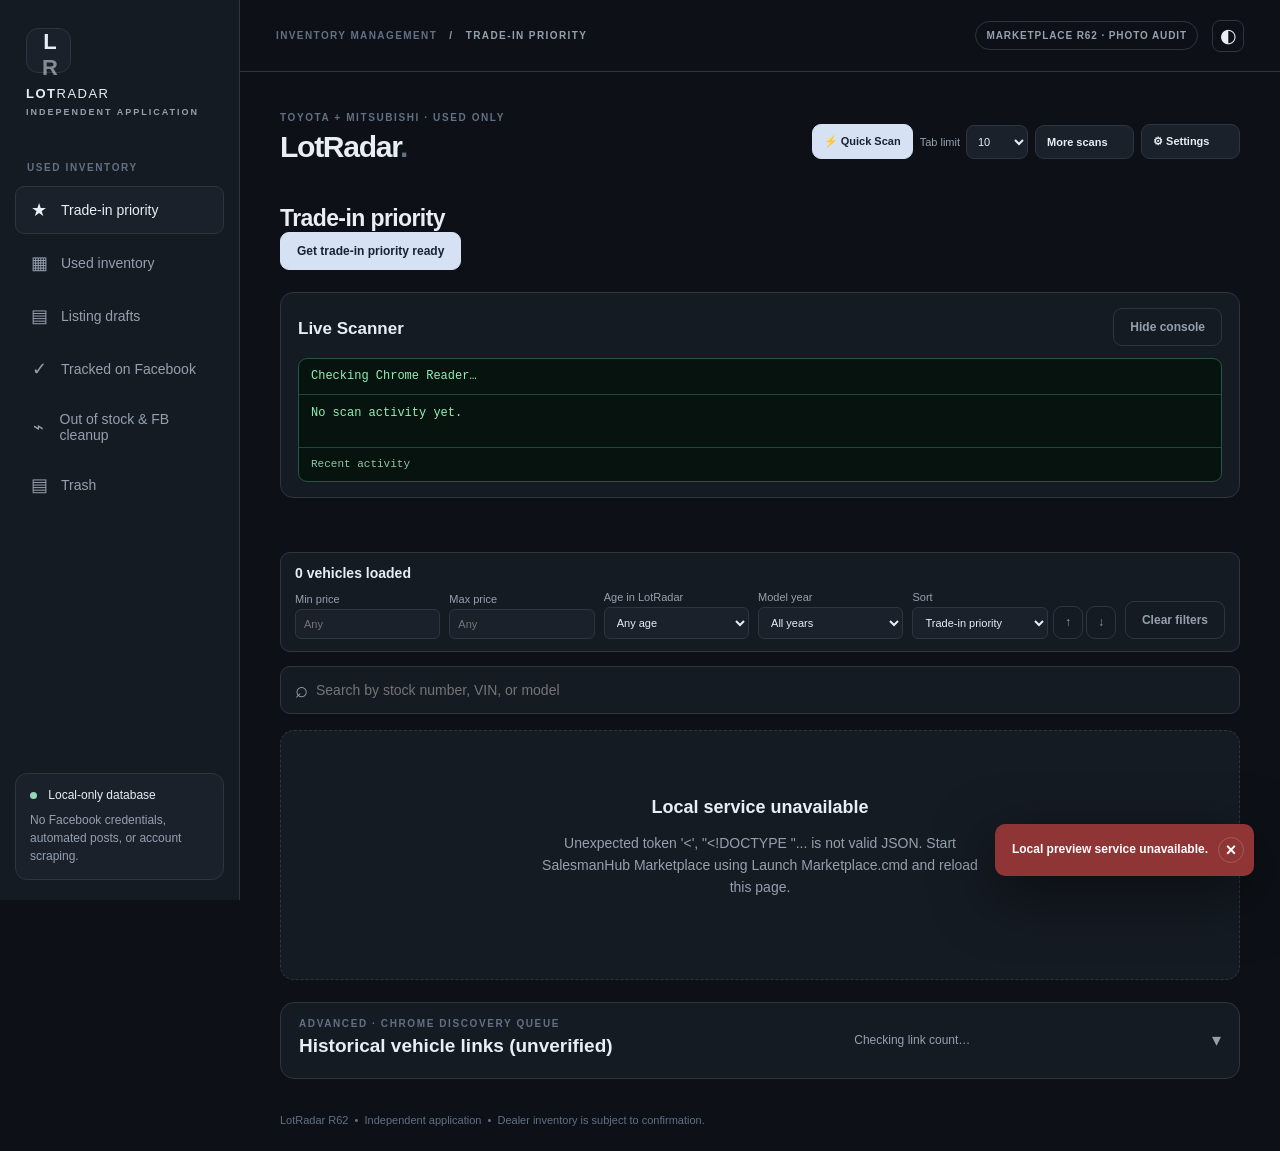
==== index.html @ 6164c78d "Add files via upload" ====
<!doctype html>
<html lang="en">
<head>
  <meta charset="utf-8"><meta name="viewport" content="width=device-width,initial-scale=1">
  <meta name="color-scheme" content="dark light">
  <title>LotRadar</title>
  <link rel="stylesheet" href="styles.css?v=posting-click-fix-2">
  <script src="app.js?v=posting-click-fix-2" defer></script>

</head>
<body>
  <div class="shell">
    <aside class="sidebar">
      <div class="brand-mark">L<span>R</span></div>
      <div class="brand-title">LOT<span>RADAR</span><small>INDEPENDENT APPLICATION</small></div>
      <div class="sidebar-heading">USED INVENTORY</div>
      <nav class="sidenav" id="tabs" aria-label="Inventory views">
        <button data-tab="trade" class="selected"><span>★</span> Trade-in priority</button>
        <button data-tab="all"><span>▦</span> Used inventory</button>
        <button data-tab="drafts"><span>▤</span> Listing drafts</button>
        <button data-tab="published"><span>✓</span> Tracked on Facebook</button>
        <button data-tab="outstock"><span>⌁</span> Out of stock &amp; FB cleanup</button>
        <button id="btn-listing-trash" type="button"><span>▤</span> Trash</button>
      </nav>
      <div class="sidebar-spacer"></div>
      <div class="sidebar-note">
        <span class="privacy-dot"></span> Local-only database
        <p>No Facebook credentials, automated posts, or account scraping.</p>
      </div>
    </aside>

    <main class="main">
      <header class="topline">
        <div class="crumb">INVENTORY MANAGEMENT <span>/</span> <strong id="crumb-view">TRADE-IN PRIORITY</strong></div>
        <div class="top-actions"><span class="pill cycle">MARKETPLACE R62 · PHOTO AUDIT</span>
          <button class="iconbutton" id="theme-toggle" title="Toggle appearance" aria-label="Toggle appearance">◐</button>
        </div>
      </header>
      <div class="content">
        <section class="intro">
          <div><div class="eyebrow">TOYOTA + MITSUBISHI · USED ONLY</div><h1>LotRadar<span class="title-dot">.</span></h1>
            </div>
          <div class="header-buttons">
            <button id="btn-quick-scan" class="btn primary" type="button" title="Discover new vehicles: Toyota first; skip previously loaded links; fully collect new links at both dealers">⚡ Quick Scan</button>
            <details class="advanced-tools" id="more-scans">
              <summary class="btn secondary">More scans</summary>
              <div class="advanced-tool-content"><div class="advanced-action-row">
            <button id="btn-verify" class="btn secondary" type="button" title="Check saved links at both dealers, update details and retry missing photos">✓ Refresh &amp; Verify Inventory</button>
            <button id="btn-facebook-scan" class="btn secondary" type="button" title="Check dealer and Facebook links for all LotRadar-tracked listings">↻ Check Listing Links</button>
            <button id="btn-fetch-missing-photos" class="btn secondary" type="button" title="Revisit dealer galleries for vehicles with fewer than 10 usable downloaded photos">↓ Fetch Missing Photos</button>
            <button id="btn-recheck-outstock" class="btn secondary" type="button" title="Recheck dealer and linked Facebook URLs for every vehicle in Out of Stock">↻ Recheck Out of Stock</button>
            <button id="btn-full-scan" hidden style="display:none" class="btn secondary" type="button" title="Scan dealer inventory, verify saved links, then check tracked Facebook listings">⟳ Full Scan</button>
              </div></div>
            </details>
            <details class="advanced-tools" id="advanced-tools">
              <summary class="btn secondary">⚙ Settings</summary>
              <div class="advanced-tool-content">
                <p class="muted">Marketplace settings, exports, optional imports, and Chrome Reader setup.</p>
                <div class="advanced-action-row">
            <button id="btn-chrome-scan" class="btn secondary" type="button" title="Scan current rendered Toyota and Mitsubishi used inventory, including updated equipment">↻ Rescan Everything</button>
                  <button id="btn-photo-settings" class="btn secondary" type="button" data-photo-settings-open>⚙ Photo settings</button>
                  <button id="btn-reader-setup" class="btn secondary" type="button">◉ Chrome Reader pairing</button>
                  <button id="btn-export" class="btn ghost">↓ Export audit</button>
                  <button id="btn-import-external" class="btn secondary">⇧ Import working scan</button>
                  <button id="btn-import" class="btn secondary">＋ Import inventory</button>
                  <button id="btn-site-scan" class="btn secondary">⌕ Historical link discovery</button>
                  <button id="btn-sync" class="btn ghost" title="Only external configured feeds, if available">⟳ External feeds</button>
                </div>
                <details class="settings-diagnostics">
                  <summary>Scanner status & diagnostics</summary>
                  <div id="feed-status" class="feed-status" aria-live="polite"></div>
                  <div id="site-scan-status" class="feed-status" aria-live="polite"></div>
                  <div id="verify-summary" class="feed-status" aria-live="polite"></div>
                  <div class="settings-diagnostic-buttons">
                    <button type="button" id="btn-verify-report" class="btn ghost">Verification report</button>
                    <button type="button" id="btn-scan-console" class="btn ghost" hidden>▣ View scan console</button>
                  </div>
                </details>
              </div>
            </details>
          </div>
        </section>
        <p id="full-scan-progress" class="fb-bulk-progress" aria-live="polite" hidden></p>
        <button id="btn-full-stop" class="btn secondary" type="button" hidden>Stop Full Scan</button>
        <p id="fb-bulk-progress" class="fb-bulk-progress" aria-live="polite" hidden></p>
        <div class="fb-bulk-controls"><button id="btn-facebook-cancel" type="button" class="btn secondary" hidden>× Cancel Facebook check</button><button id="btn-facebook-retry" type="button" class="btn secondary" hidden>↻ Retry failed</button></div>
        <div class="section-top inventory-heading"><div><h2 id="section-title">Trade-in priority</h2></div>
</div>
        <section id="dealer-connection-console" class="dealer-connection-console" aria-label="Dealer connection console">
          <div class="dealer-console-header"><h2>Live Scanner</h2><button type="button" id="dealer-console-toggle" class="btn ghost" aria-expanded="true">Hide console</button></div>
          <div id="dealer-console-body" class="dealer-terminal">
            <div class="dealer-terminal-bar"><span id="dealer-console-reader" role="status">Checking Chrome Reader…</span><span class="dealer-terminal-etas"><strong id="dealer-console-eta"></strong><strong id="dealer-console-facebook-eta"></strong></span></div>
            <p id="dealer-console-summary" class="dealer-terminal-summary"></p>
            <div id="dealer-console-activity" role="log" aria-live="off" tabindex="0" aria-label="Recent scan activity">No scan activity yet.</div>
            <div class="dealer-console-meta"><span>Recent activity</span><span id="dealer-console-updated"></span></div>
          </div>
        </section>
        <section class="stats" id="stats" aria-label="Inventory statistics"></section>
        <section class="inventory-tools" aria-label="Inventory filters">
          <div class="inventory-totals" aria-live="polite"><strong id="inventory-loaded">0 vehicles loaded</strong><strong id="inventory-to-post" hidden></strong><span id="inventory-matches"></span></div>
          <div class="inventory-filters">
            <label>Min price<input id="inventory-min" type="number" min="0" step="0.01" placeholder="Any"></label>
            <label>Max price<input id="inventory-max" type="number" min="0" step="0.01" placeholder="Any"></label>
            <label>Age in LotRadar<select id="inventory-age"><option value="">Any age</option><option value="0">Less than 1 day</option><option value="7">0–7 days</option><option value="30">8–30 days</option><option value="older">31+ days</option></select></label>
            <label>Model year<select id="inventory-year"><option value="">All years</option></select></label>
            <div class="inventory-sort-group"><label>Sort<select id="inventory-sort">
              <option value="priority">Trade-in priority</option><option value="price-low">Price ↑</option><option value="price-high">Price ↓</option>
              <option value="refreshed-new">Recently loaded / refreshed</option><option value="refreshed-old">Least recently refreshed</option>
              <option value="age-new">Newest in LotRadar</option><option value="age-old">Oldest in LotRadar</option>
              <option value="year-new">Year ↓</option><option value="year-old">Year ↑</option>
              <option value="az">Make / model A–Z</option><option value="za">Make / model Z–A</option>
            </select></label>
              <div class="inventory-sort-direction" role="group" aria-label="Sort direction">
                <button id="inventory-sort-up" type="button" class="btn ghost" aria-pressed="false" aria-label="Sort ascending">↑</button>
                <button id="inventory-sort-down" type="button" class="btn ghost" aria-pressed="false" aria-label="Sort descending">↓</button>
              </div>
            </div>
            <button id="inventory-reset" class="btn ghost" type="button">Clear filters</button>
          </div>
        </section>

          <label class="search-wrap inventory-search inventory-search-wide"><span aria-hidden="true">⌕</span><input id="search" type="search" autocomplete="off" placeholder="Search by stock number, VIN, or model" aria-label="Search by stock number, VIN, or model"></label>

        <section id="vehicle-grid" class="vehicle-grid" aria-label="VIN-based vehicle inventory"></section>
        <div id="vehicle-more-row" class="more-vehicles-row" hidden><button id="vehicle-show-more" class="btn secondary" type="button">Load more used vehicles</button></div>
        <details class="basic-catalog" id="basic-catalog-panel">
          <summary class="basic-heading"><div><div class="eyebrow">ADVANCED · CHROME DISCOVERY QUEUE</div><h2>Historical vehicle links (unverified)</h2></div><span id="basic-count">Checking link count…</span></summary>
          <p class="muted">These URL-derived candidates feed Chrome Reader. Many can come from older sitemaps; they are not proven to be in stock and never count toward the vehicle total. Use Settings → Historical link discovery to refresh the queue. This section is collapsed during normal inventory work.</p>
          <div id="basic-catalog-list" class="basic-catalog-list">Expand to inspect historical link candidates.</div>
          <button class="btn secondary basic-more" type="button" id="basic-more" hidden>Show 60 more links</button>
        </details>
        <footer class="footer">LotRadar R62 &nbsp;•&nbsp; Independent application &nbsp;•&nbsp; Dealer inventory is subject to confirmation.</footer>
      </div>
    </main>
  </div>

  <div class="overlay" id="enrich-overlay" hidden>
    <button class="overlay-dim" data-dismiss="enrich" aria-label="Close detail capture"></button>
    <section class="modal enrich-modal" role="dialog" aria-modal="true" aria-labelledby="enrich-title">
      <div class="drawer-top"><div><div class="eyebrow">STAGE 2 · VEHICLE DETAILS</div><h2 id="enrich-title">Capture price, stock, VIN, mileage</h2></div><button class="close" data-dismiss="enrich" aria-label="Close">×</button></div>
      <p class="muted" id="enrich-subtitle"></p>
      <p class="muted">Open the dealer link in your normal browser. If the vehicle page displays, press <strong>Ctrl+A</strong>, then <strong>Ctrl+C</strong>, return here and paste with <strong>Ctrl+V</strong>. No blocked automated detail requests are made.</p>
      <a id="enrich-open-url" href="#" class="btn secondary" target="_blank" rel="noopener noreferrer">Open this vehicle page ↗</a>
      <label class="field">Visible page text<textarea id="enrich-page-text" rows="7" maxlength="200000" placeholder="Paste the page contents here. VIN, Stock Number, Hampton Price/Price/TSRP and Odometer are extracted from labelled fields."></textarea></label>
      <div id="enrich-result" class="muted" role="status" aria-live="polite"></div>
      <p class="safety-note">Sitemap candidates and pasted pages are not proof the car is on the lot. Captured fields stay in the unverified catalog. No Facebook posting or inventory status changes.</p>
      <button class="btn primary wide" id="enrich-submit" type="button">Extract and save fields</button>
    </section>
  </div>
  <div class="overlay" id="detail-overlay" hidden>
    <button class="overlay-dim" data-dismiss="detail" aria-label="Close details"></button>
    <section class="drawer" role="dialog" aria-modal="true" aria-labelledby="drawer-title">
      <div class="drawer-top"><div><div class="eyebrow">POST A USED VEHICLE</div><h2 id="drawer-title">Vehicle</h2></div><div class="posting-header-actions"><button class="btn primary" type="button" id="prepare-facebook-form" data-act="open-facebook" hidden>Prepare Facebook form ↗</button><button class="close" type="button" data-dismiss="detail" aria-label="Close">×</button></div></div>
      <div id="drawer-content" class="drawer-content"></div>
    </section>
  </div>

  <div class="overlay" id="external-overlay" hidden>
    <button class="overlay-dim" data-dismiss="external" aria-label="Close transfer"></button>
    <section class="modal" role="dialog" aria-modal="true" aria-labelledby="external-title">
      <div class="drawer-top"><div><div class="eyebrow">SECOND SCRAPER TRANSFER</div><h2 id="external-title">Import working scan</h2></div><button class="close" data-dismiss="external" aria-label="Close">×</button></div>
      <form id="external-form" class="import-form">
        <p class="muted">Select the JSON or CSV export produced by your working scanner. Preview the records before importing. No websites are requested during this transfer.</p>
        <label>Source detection<select id="external-source"><option value="auto">Auto-detect from dealer, condition or vehicle URL</option><option value="toyota_used">Toyota Used</option><option value="mitsubishi_used">Mitsubishi Used</option></select></label>
        <label>Working scanner export (.csv / .json)<input id="external-file" type="file" accept=".csv,.json,text/csv,application/json" required></label>
        <div id="external-preview" class="safety-note" role="status">Records remain untouched until you review the preview and select Import.</div>
        <button id="external-preview-btn" type="submit" class="btn secondary wide">Check file and preview records</button>
        <button id="external-confirm-btn" type="button" class="btn primary wide" disabled>Import verified records (partial snapshot)</button>
        <div class="safety-note">Only used vehicles are imported. Missing VINs are never treated as sold; conflicting or ambiguous records are rejected.</div>
      </form>
    </section>
  </div>
  <div class="overlay" id="import-overlay" hidden>
    <button class="overlay-dim" data-dismiss="import" aria-label="Close import"></button>
    <section class="modal" role="dialog" aria-modal="true" aria-labelledby="import-title">
      <div class="drawer-top"><div><div class="eyebrow">AUTHORIZED INVENTORY EXPORT</div><h2 id="import-title">Import dealership vehicles</h2></div><button class="close" data-dismiss="import" aria-label="Close">×</button></div>
      <form id="import-form" class="import-form">
        <p class="muted">Upload a dealership CSV or JSON export. Shared used inventory is merged by VIN. For automatic dealership page reading, use the Chrome Scan button above.</p>
        <label>Dealership / inventory group<select id="import-source" required>
          <option value="toyota_used">Hampton Toyota • Used</option>
          <option value="mitsubishi_used">Hampton Mitsubishi • Used</option>
        </select></label>
        <label>Inventory export (.csv / .json)<input type="file" id="import-file" accept=".csv,.json,text/csv,application/json" required></label>
        <label class="check-row"><input type="checkbox" id="import-complete"><span>Complete snapshot for this source <small>Only checked, valid snapshots can flag previously present VINs as missing.</small></span></label>
        <div class="safety-note">Used vehicles only. Never import private customer data. Missing vehicles require follow-up verification before any Facebook action.</div>
        <button class="btn primary wide" type="submit">Validate and import</button>
      </form>
    </section>
  </div>
  <div class="overlay" id="site-scan-overlay" hidden>
    <button class="overlay-dim" data-dismiss="site-scan" aria-label="Close website scan"></button>
    <section class="modal" role="dialog" aria-modal="true" aria-labelledby="site-scan-title">
      <div class="drawer-top"><div><div class="eyebrow">PUBLIC DEALERSHIP WEBSITE READER</div><h2 id="site-scan-title">Scan Hampton websites</h2></div><button class="close" data-dismiss="site-scan" aria-label="Close">×</button></div>
      <p class="muted">Basic scan reads vehicle-shaped links to identify year, make and model without opening blocked detail pages. Results are UNVERIFIED and may include historical sitemap URLs. Chrome Scan retrieves VIN, mileage, stock and photos through the paired browser; this advanced tool only updates discovery links.</p>
      <div class="safety-note">Discovery results are unverified until a dealer page is checked. Scans never publish to Facebook.</div>
      <button class="btn primary wide" id="site-start-confirm" type="button">Discover historical links</button>
    </section>
  </div>
  <div class="overlay" id="chrome-bridge-overlay" hidden>
    <button class="overlay-dim" data-dismiss="chrome-bridge" aria-label="Close Chrome setup"></button>
    <section class="modal" role="dialog" aria-modal="true" aria-labelledby="chrome-bridge-title">
      <div class="drawer-top"><div><div class="eyebrow">STAGE 2 · CHROME READER</div><h2 id="chrome-bridge-title">Automatic vehicle detail collection</h2></div><button class="close" data-dismiss="chrome-bridge" aria-label="Close">×</button></div>
      <p class="muted">Use regular Chrome to read dealership pages automatically, one page at a time. Requires the included Chrome extension installed once. No copy/paste per vehicle and no automatic Facebook posting.</p>
      <p class="safety-note">First install: Chrome → Extensions → Manage Extensions → Developer mode → Load unpacked → select <code>%LOCALAPPDATA%\Programs\MarketplaceScanner\chrome-extension</code>. Keep the extension paired after moving LotRadar to another computer.</p>
      <div id="chrome-pair-controls" hidden><label class="field">Local pairing key<input id="chrome-pair-key" readonly autocomplete="off" class="pair-key-mono"></label>
      <button class="btn secondary" id="chrome-copy-key" type="button" disabled>Copy key for Chrome extension</button></div> <button class="btn secondary" id="chrome-retry" type="button">Retry connection</button>
      <p id="chrome-bridge-status" class="muted" role="status">Checking Chrome connection…</p>
      <p class="muted">Scan Inventory reads live inventory cards and refreshes all discovered used vehicle pages. Existing vehicles are rescanned for updated equipment.</p>
      <p class="safety-note">Chrome will create and close temporary vehicle tabs. If its browser page returns 403, the job stops without inventing VINs. All imported data stays pending until current availability is confirmed. </p>
      <button class="btn primary wide" id="chrome-start" type="button" disabled>Scan Inventory</button>
    </section>
  </div>
  <div class="overlay" id="live-verify-overlay" hidden>
    <button class="overlay-dim" data-dismiss="live-verify" aria-label="Close dealer verification"></button>
    <section id="live-verify-panel" class="modal live-verify-panel" role="dialog" aria-modal="true" aria-labelledby="live-verify-heading" aria-label="Live dealership link verification">
          <div class="live-verify-heading"><h2 id="live-verify-heading">Dealer link verification</h2><div><button id="live-verify-pause" class="btn ghost" type="button" hidden>Pause</button><button id="live-verify-stop" class="btn ghost" type="button" hidden>Stop verification</button><button id="live-verify-export" class="btn ghost" type="button">↓ Download report</button><button id="live-verify-hide" class="btn ghost" type="button">Close</button></div></div>
          <p id="live-verify-status" role="status" aria-live="polite">Waiting for paired Chrome Reader…</p>
          <progress id="live-verify-progress" max="1" value="0"></progress>
          <pre id="live-verify-findings" class="live-verify-findings">No live checks yet.</pre>
          <p class="muted">Read-only comparison. A readable dealer page is not proof the vehicle is currently in stock.</p>
        </section>
  </div>
  <div class="overlay" id="scan-console-overlay" hidden>
    <button class="overlay-dim" data-dismiss="scan-console" aria-label="Hide scan console"></button>
    <section class="modal scan-console" role="dialog" aria-modal="true" aria-labelledby="scan-console-title">
      <div class="drawer-top"><div><div class="eyebrow">LIVE SCANNER OPERATIONS</div><h2 id="scan-console-title">Dealer connection console</h2></div><button class="close" data-dismiss="scan-console" title="Hide console without stopping scanner" aria-label="Hide console; scan continues">×</button></div>
      <div class="scan-console-body">
        <div class="scan-console-head"><div class="terminal-indicator"><span class="terminal-led"></span><div><small>ACTIVE CONNECTION</small><strong id="scan-console-dealer">Waiting for scan</strong></div></div><span id="scan-console-status">Idle</span></div>
        <div class="scan-source-strip" id="scan-source-strip" aria-label="Progress by dealership"><span>Waiting for source selection</span></div>
        <div class="scan-progress" role="progressbar" aria-label="Overall dealership scan progress" aria-valuemin="0" aria-valuemax="100" aria-valuenow="0"><div id="scan-progress-fill"></div></div>
        <div class="scan-console-metrics"><span id="scan-console-counts">0 of 4 dealership sections</span><span id="scan-console-eta">ETA: calculating</span></div>
        <div id="scan-console-blocked" class="scan-console-blocked" role="status" hidden></div>
        <div class="terminal-label"><span>LIVE SCANNER OUTPUT</span><span class="terminal-hint">Real requests + parser outcomes · max 200 events</span></div>
        <div id="scan-console-log" class="scan-console-log" role="log" aria-live="off" aria-label="Actual website scanning events">No scan activity yet.</div>
        <div class="verify-result" id="verify-result" hidden role="status" aria-live="polite"></div>
        <div class="scan-console-footer"><span>Hide or reopen this window anytime. The scanner continues independently; no fabricated log messages.</span><button id="console-download" class="btn secondary" type="button">↓ Diagnostics</button></div>
      </div>
    </section>
  </div>
  <button id="scan-dock" class="scan-dock" type="button" aria-label="Reopen dealership scan console" hidden>
    <span class="scan-dock-light" aria-hidden="true"></span>
    <span class="scan-dock-info"><strong id="scan-dock-title">Dealer scan in progress</strong><small id="scan-dock-subtitle">Reopen live console</small></span>
    <span id="scan-dock-percent" class="scan-dock-percent" aria-hidden="true">0%</span>
    <span class="scan-dock-arrow" aria-hidden="true">↗</span>
  </button>
  <div id="toast" class="toast" role="status" aria-live="polite"></div>
</body>
</html>
---- styles.css ----
:root{--bg:#0d1117;--panel:#151b23;--panel2:#1a212b;--line:#2d3540;--text:#e9edf4;--muted:#95a0af;--soft:#627085;--accent:#d6e2f3;--accenttext:#162333;--warn:#f6c982;--danger:#ed9b9b;--good:#93d7b5;--shadow:0 18px 60px #0008;color-scheme:dark;font-family:Inter,Segoe UI,Arial,sans-serif}
:root[data-theme="light"]{--bg:#f3f5f8;--panel:#fff;--panel2:#f7f9fc;--line:#dce2e8;--text:#1b2735;--muted:#637283;--soft:#8b97a6;--accent:#243a54;--accenttext:#fff;--warn:#8d5b13;--danger:#af3535;--good:#18754c;--shadow:0 18px 60px #4b536326;color-scheme:light}
*{box-sizing:border-box}body{padding:0;margin:0;background:var(--bg);color:var(--text);font-size:14px}button,input,select,textarea{font:inherit}button{cursor:pointer}button:disabled{cursor:not-allowed;opacity:.45}a{color:inherit}a:hover{color:var(--text)}.shell{min-height:100vh;display:grid;grid-template-columns:240px 1fr}.sidebar{position:sticky;top:0;height:100vh;padding:28px 15px 20px;background:var(--panel);border-right:1px solid var(--line);display:flex;flex-direction:column}.brand-mark{width:45px;height:45px;border:1px solid var(--line);border-radius:12px;display:grid;place-items:center;font-weight:850;font-size:22px;letter-spacing:-3px;background:var(--panel2);margin:0 0 13px 11px}.brand-mark span{opacity:.52}.brand-title{letter-spacing:1.5px;font-size:13px;font-weight:800;margin:0 0 45px 11px}.brand-title>span{font-weight:450}.brand-title small{display:block;font-size:9px;letter-spacing:2px;color:var(--muted);font-weight:550;margin-top:6px}.sidebar-heading,.eyebrow{font-size:10px;letter-spacing:1.6px;font-weight:750;color:var(--soft)}.sidebar-heading{margin:0 12px 13px}.sidenav{display:grid;gap:5px}.sidenav button{display:flex;align-items:center;gap:12px;padding:12px 13px;border:1px solid transparent;background:transparent;color:var(--muted);text-align:left;border-radius:9px}.sidenav button>span{width:20px;text-align:center;font-size:18px}.sidenav button:hover,.sidenav button.selected{background:var(--panel2);color:var(--text);border-color:var(--line)}.sidebar-spacer{flex:1}.sidebar-note{border:1px solid var(--line);background:var(--panel2);padding:14px;border-radius:12px;color:var(--text);font-size:12px}.sidebar-note p{margin:9px 0 0;color:var(--muted);line-height:1.5}.privacy-dot{display:inline-block;width:7px;height:7px;border-radius:50%;background:var(--good);margin-right:8px}.main{min-width:0}.topline{height:72px;border-bottom:1px solid var(--line);display:flex;align-items:center;justify-content:space-between;padding:0 36px}.crumb{font-size:10px;color:var(--soft);font-weight:700;letter-spacing:1.4px}.crumb span{margin:0 8px;color:var(--muted)}.crumb strong{color:var(--muted)}.top-actions{display:flex;gap:14px;align-items:center}.pill{font-size:10px;font-weight:750;letter-spacing:.9px;border:1px solid var(--line);border-radius:20px;padding:8px 10px;color:var(--muted)}.iconbutton{width:32px;height:32px;background:transparent;border:1px solid var(--line);color:var(--text);border-radius:8px;font-size:19px}.content{max-width:1620px;padding:40px 40px 25px;margin:auto}.intro{display:flex;justify-content:space-between;align-items:flex-end;gap:20px;margin-bottom:33px}.intro h1{font-size:clamp(27px,3vw,39px);letter-spacing:-1.3px;margin:7px 0}.title-dot{color:var(--soft)}.intro p{color:var(--muted);margin:5px 0 0}.header-buttons{display:flex;align-items:center;gap:9px;flex-wrap:wrap}.btn{padding:11px 16px;border-radius:9px;border:1px solid var(--line);font-size:12px;font-weight:750;transition:transform .14s,background .14s}.btn:hover:not(:disabled){transform:translateY(-2px)}.btn.primary{background:var(--accent);color:var(--accenttext);border-color:var(--accent)}.btn.secondary{color:var(--text);background:var(--panel2)}.btn.ghost{color:var(--muted);background:transparent}.btn.wide{width:100%}.stats{display:grid;grid-template-columns:repeat(5,minmax(0,1fr));gap:12px;margin-bottom:34px}.stat{border:1px solid var(--line);background:var(--panel);border-radius:14px;padding:18px 21px;min-height:105px}.stat .label{color:var(--muted);font-size:11px;line-height:1.5}.stat .number{font-size:31px;letter-spacing:-1px;font-weight:750;margin-top:9px;font-variant-numeric:tabular-nums}.section-top{display:flex;align-items:end;justify-content:space-between;gap:16px;margin-bottom:16px}.section-top h2{font-size:22px;letter-spacing:-.6px;margin:6px 0 0}.search-wrap{width:min(100%,300px);display:flex;align-items:center;gap:8px;border:1px solid var(--line);background:var(--panel);border-radius:10px;padding:0 14px}.search-wrap span{font-size:22px;color:var(--muted)}.search-wrap input{min-width:0;width:100%;border:none;outline:none;background:transparent;color:var(--text);padding:12px 0}.feed-status{margin-bottom:16px;display:flex;flex-wrap:wrap;align-items:center;gap:7px}.feed-chip{font-size:10px;background:var(--panel);border:1px solid var(--line);color:var(--muted);padding:7px 11px;border-radius:20px}.feed-chip.error{color:var(--warn)}.vehicle-grid{display:grid;grid-template-columns:repeat(auto-fill,minmax(250px,1fr));gap:15px}.vehicle-card{border:1px solid var(--line);background:var(--panel);border-radius:14px;overflow:hidden;cursor:pointer;transition:transform .13s,border-color .13s,box-shadow .13s;min-height:330px}.vehicle-card:hover{transform:translateY(-4px);border-color:var(--soft);box-shadow:var(--shadow)}.vehicle-photo{height:170px;display:flex;align-items:center;justify-content:center;background:var(--panel2);position:relative;overflow:hidden}.vehicle-photo img{position:absolute;inset:0;width:100%;height:100%;object-fit:cover;background:var(--panel2)}.vehicle-photo img[hidden]{display:none}.photo-empty{font-size:40px;color:var(--soft);letter-spacing:-4px}.photo-label{position:absolute;top:13px;left:13px;padding:7px 9px;background:#111a25c9;color:#fff;border:1px solid #ffffff25;border-radius:8px;font-size:10px;font-weight:750}.vehicle-main{padding:16px}.vin{font-size:10px;letter-spacing:.5px;color:var(--soft);margin-bottom:9px}.vehicle-main h3{font-size:16px;letter-spacing:-.3px;margin:0 0 8px}.vehicle-main .price{font-size:21px;font-weight:750;margin:0 0 11px}.muted{color:var(--muted)}.meta{display:flex;justify-content:space-between;gap:8px;color:var(--muted);font-size:11px;margin-top:12px}.tags{display:flex;gap:6px;flex-wrap:wrap}.tag{font-size:10px;padding:5px 7px;border-radius:7px;border:1px solid var(--line);color:var(--muted)}.tag.warn{color:var(--warn);border-color:color-mix(in srgb,var(--warn) 25%,var(--line))}.tag.good{color:var(--good)}.empty{min-height:250px;grid-column:1/-1;display:flex;align-items:center;justify-content:center;text-align:center;flex-direction:column;border:1px dashed var(--line);border-radius:14px;background:var(--panel);padding:35px}.empty strong{font-size:18px}.empty p{max-width:450px;line-height:1.6;color:var(--muted)}.footer{color:var(--soft);font-size:11px;margin-top:35px}.overlay[hidden]{display:none}.overlay{position:fixed;inset:0;z-index:10;display:flex;justify-content:flex-end}.overlay-dim{border:none;background:#060a0cba;position:absolute;inset:0;cursor:default}.drawer{position:relative;z-index:1;height:100%;width:min(100%,610px);background:var(--panel);border-left:1px solid var(--line);box-shadow:var(--shadow);display:flex;flex-direction:column;overflow:hidden}.drawer-top{display:flex;align-items:center;justify-content:space-between;padding:23px 25px;border-bottom:1px solid var(--line)}.drawer-top h2{font-size:23px;margin:8px 0 0}.close{background:var(--panel2);border:1px solid var(--line);color:var(--text);width:34px;height:34px;border-radius:8px;font-size:24px}.drawer-content{padding:23px 25px;overflow:auto;flex:1}.detail-hero{height:240px;background:var(--panel2);border:1px solid var(--line);border-radius:11px;overflow:hidden;display:grid;place-items:center}.detail-hero{position:relative}.detail-hero img{position:absolute;inset:0;max-width:100%;width:100%;height:100%;object-fit:contain;background:var(--panel2)}.detail-hero img[hidden]{display:none}.source-list{display:grid;gap:8px}.source-row{display:grid;grid-template-columns:1fr auto;gap:8px;padding:13px;border:1px solid var(--line);background:var(--panel2);border-radius:10px}.source-row strong{font-size:12px}.source-row .sub{font-size:11px;color:var(--muted);margin-top:6px}.source-row a{font-size:11px;text-decoration:none;color:var(--accent)}.detail-block{border-top:1px solid var(--line);margin-top:19px;padding-top:19px}.detail-block h3{font-size:15px;margin:0 0 13px}.field{display:grid;gap:8px;margin:12px 0}.field label,.import-form>label:not(.check-row){font-size:11px;font-weight:700;color:var(--muted)}input[type=text],input[type=url],input[type=file],select,textarea{width:100%;background:var(--panel2);border:1px solid var(--line);color:var(--text);border-radius:8px;padding:11px;outline:none}input:focus,textarea:focus,select:focus{border-color:var(--soft)}textarea{resize:vertical;min-height:160px;line-height:1.5}.check-row{display:flex;align-items:start;gap:9px;font-size:12px;line-height:1.5;margin:15px 0;color:var(--text)}.check-row input{margin-top:3px}.check-row small{display:block;color:var(--muted);font-size:11px}.safety-note{background:var(--panel2);padding:12px;border-left:3px solid var(--warn);color:var(--muted);font-size:12px;line-height:1.6;border-radius:5px;margin:14px 0}.action-row{display:flex;gap:8px;flex-wrap:wrap;margin:15px 0}.action-row .btn{flex:1}.modal{z-index:1;position:relative;width:min(93%,510px);max-height:90vh;overflow:auto;background:var(--panel);border:1px solid var(--line);border-radius:15px;margin:auto;box-shadow:var(--shadow)}.import-form{padding:25px;display:grid;gap:15px}.import-form p{line-height:1.6;margin:0}.import-form>label:not(.check-row){display:grid;gap:8px}.toast{position:fixed;right:26px;bottom:24px;z-index:30;max-width:420px;background:var(--accent);color:var(--accenttext);border-radius:10px;padding:13px 17px;box-shadow:var(--shadow);font-weight:650;font-size:12px;opacity:0;pointer-events:none;transform:translateY(15px);transition:opacity .18s,transform .18s}.toast.shown{opacity:1;transform:translateY(0)}.toast.error{background:#8f3535;color:#fff}
@media(max-width:1150px){.stats{grid-template-columns:repeat(3,minmax(0,1fr))}.intro{align-items:flex-start;flex-direction:column}.content{padding:28px}}
@media(max-width:760px){.shell{grid-template-columns:1fr}.sidebar{position:static;height:auto;padding:13px;display:block}.brand-mark,.brand-title,.sidebar-heading,.sidebar-note,.sidebar-spacer{display:none}.sidenav{display:flex;overflow-x:auto;gap:5px}.sidenav button{white-space:nowrap;padding:9px;font-size:11px}.topline{padding:0 18px;height:57px}.cycle{display:none}.content{padding:20px 15px}.intro h1{font-size:27px}.header-buttons{width:100%}.header-buttons .btn{flex:1;font-size:11px;padding:10px 8px}.stats{grid-template-columns:repeat(2,minmax(0,1fr));gap:8px}.stat{padding:12px;min-height:89px}.stat .number{font-size:25px}.section-top{align-items:flex-start;flex-direction:column}.search-wrap{width:100%}.drawer-top{padding:16px}.drawer-content{padding:15px}}

/* LotRadar operations console, responsive and scroll-safe. */
.scan-console{width:min(94vw,800px);max-height:88vh;display:flex;flex-direction:column}
.scan-console-body{min-height:0;display:flex;flex-direction:column;gap:15px;padding:20px}
.scan-console-head,.scan-console-metrics,.scan-console-footer{display:flex;gap:12px;align-items:center;justify-content:space-between;flex-wrap:wrap}
.scan-console-head strong{font-size:15px}.scan-console-head span,.scan-console-metrics{font-size:12px;color:var(--muted)}
.scan-progress{height:11px;background:var(--panel2);border:1px solid var(--line);border-radius:12px;overflow:hidden}
.scan-progress>div{height:100%;width:0%;background:var(--accent);transition:width .25s ease}
.scan-console-log{height:min(42vh,410px);min-height:160px;overflow:auto;white-space:pre-wrap;overflow-wrap:anywhere;background:#0b1116;border:1px solid #26313c;border-radius:10px;color:#cadfe0;padding:15px;font:12px/1.75 Consolas,'Courier New',monospace}
.scan-console-log .fail{color:#f2a49b}.scan-console-log .pass{color:#99e7b0}.scan-console-log .tick{color:#8ea9d1}
.scan-console-footer span{font-size:11px;color:var(--muted);flex:1;min-width:150px}
@media(max-width:760px){.scan-console-body{padding:13px}.scan-console-log{font-size:11px}.scan-console{width:96vw}}

/* Scanner operations console: genuine instrument panel, neutral theme chrome. */
.scan-console{width:min(96vw,870px);max-height:92vh;background:var(--panel)}
.scan-console .drawer-top{background:var(--panel2)}
.scan-console .eyebrow{letter-spacing:.22em}
.terminal-indicator{display:flex;align-items:center;gap:12px}
.terminal-indicator>div{display:grid;gap:3px}
.terminal-indicator small,.terminal-label{font-size:10px;font-weight:750;letter-spacing:1.6px;color:var(--soft)}
.terminal-led{display:block;width:12px;height:12px;border-radius:50%;background:#818c9d;box-shadow:0 0 0 4px #818c9d1a}
.scan-console.is-scanning .terminal-led{background:#a6cdfc;box-shadow:0 0 15px #82bbfb99;animation:terminal-pulse 1.8s ease-in-out infinite}
.scan-console.is-failed .terminal-led{background:#f3a199;box-shadow:0 0 12px #f3a19966}
@keyframes terminal-pulse{50%{opacity:.4;box-shadow:0 0 4px #82bbfb44}}
@media(prefers-reduced-motion:reduce){.scan-console.is-scanning .terminal-led{animation:none}}
.scan-source-strip{display:grid;grid-template-columns:repeat(4,minmax(0,1fr));gap:7px}
.scan-source-strip>div{min-width:0;display:grid;gap:7px;padding:10px;border:1px solid var(--line);border-radius:9px;background:var(--panel2);font-size:10px;color:var(--muted)}
.scan-source-strip>div>strong{color:var(--text);font-size:11px}
.scan-source-strip .active{border-color:#81b4ed;background:color-mix(in srgb,var(--panel2) 89%,#81b4ed)}
.scan-source-strip .failed{border-color:#db8079}
.scan-source-strip .complete{border-color:var(--line)}
.scan-progress{height:13px;background:var(--panel2)}
#scan-progress-fill{background:linear-gradient(90deg,#8299bd,#a3c9f9);box-shadow:0 0 16px #87b7e966}
.scan-console .terminal-label{display:flex;align-items:center;justify-content:space-between;gap:5px;flex-wrap:wrap}
.terminal-hint{font-size:10px;color:var(--muted);font-weight:400;letter-spacing:0}
.scan-console-log{height:min(40vh,390px);background:#0b1019;color:#d0dcf1;border:1px solid #293548;box-shadow:inset 0 0 28px #00000044;line-height:1.8;font-size:12px}
.scan-console-log>div{border-bottom:1px solid #ffffff0a;padding:3px 0}
.scan-console-log .tick{color:#8eb2ea}
.scan-console-log .pass{color:#a5d7b1}
.scan-console-log .fail{color:#f2a49b}
.scan-console-log .terminal-muted{color:#7890a4}
.verify-result{max-height:175px;overflow:auto;border:1px solid var(--line);border-radius:10px;padding:12px;font-size:12px;line-height:1.6;background:var(--panel2);white-space:pre-wrap}
.verify-result[hidden]{display:none}
@media(max-width:600px){.scan-source-strip{grid-template-columns:repeat(2,minmax(0,1fr))}.scan-console-log{height:30vh}.scan-console-body{padding:12px}.scan-console-footer{gap:6px}.scan-console-footer button{flex:1}}


/* R3: real-event terminal treatment and non-disruptive hide/reopen. */
.scan-console .eyebrow,.scan-console .terminal-label{color:#83edb4}
.scan-console-log{color:#bbeed3;background:#080f12;border-color:#26473b;box-shadow:inset 0 0 32px #0009,0 0 0 1px #58e4a00b}
.scan-console-log>div{border-bottom-color:#8de6ac17}
.scan-console-log .tick{color:#a5dcc5}
.scan-console-log .pass{color:#7eedab}
.scan-console-log .fail{color:#ff958e}
.scan-console-log .terminal-muted{color:#90a8a0}
.scan-console-log .term-time{color:#7c9f96}
.scan-console-log .term-source{font-weight:650}
.scan-console-log .term-sep{color:#457c60}
.scan-console-log .pass .term-stage{color:#69f1a5;font-weight:750}
.scan-console-log .tick .term-stage{color:#a3efcf}
.scan-console-log .fail .term-stage{color:#ff7474;font-weight:750}
.scan-console-log .fail .term-message{color:#ffc1b9}
.scan-console.is-scanning .terminal-led{background:#54e69c;box-shadow:0 0 16px #4deba06b}
.scan-source-strip .active{border-color:#42c88e;background:color-mix(in srgb,var(--panel2) 92%,#43c88f)}
.scan-source-strip .active>span{color:#6fe8a5;font-weight:750}
.scan-source-strip .complete>span{color:#7feaaf}
.scan-source-strip .failed>span{color:#ff9b94}
#scan-progress-fill{background:linear-gradient(90deg,#287a55,#50d992,#9df7b0);box-shadow:0 0 16px #40e18a50}
.scan-console.is-failed #scan-progress-fill{background:linear-gradient(90deg,#9c4e4d,#e87d76);box-shadow:none}
.scan-console-blocked{border:1px solid #9b5f53;background:#3c2525;color:#ffd0c7;border-radius:9px;padding:11px 13px;font-size:12px;line-height:1.5}
.scan-console-blocked[hidden]{display:none}
.scan-dock[hidden]{display:none}
.scan-dock{position:fixed;z-index:25;right:20px;bottom:20px;min-width:280px;max-width:min(92vw,410px);display:flex;gap:12px;align-items:center;border-radius:14px;border:1px solid #3b7c5e;background:#13231e;color:#ebf7ee;padding:13px 14px;box-shadow:0 12px 45px #0008,0 0 26px #2ced8512;text-align:left;cursor:pointer;transition:transform .18s,border-color .18s}
.scan-dock:hover{transform:translateY(-3px);border-color:#6ae8ab}
.scan-dock:focus-visible{outline:2px solid #8cf5be;outline-offset:3px}
.scan-dock-light{width:11px;height:11px;flex:none;border-radius:50%;background:#6fe7a7;box-shadow:0 0 14px #52f7a072}
.scan-dock.running .scan-dock-light{animation:terminal-pulse 1.8s infinite}
.scan-dock.failed{border-color:#7e5551}
.scan-dock.failed .scan-dock-light{background:#ef8e85;box-shadow:0 0 9px #ef8e8560}
.scan-dock-info{min-width:0;flex:1;display:grid;gap:4px}
.scan-dock-info strong{font-size:12px}
.scan-dock-info small{font-size:10px;color:#b0c9bd}
.scan-dock-percent{font:750 13px Consolas,monospace;color:#8befb4}
.scan-dock.failed .scan-dock-percent{color:#fa9a91}
.scan-dock-arrow{color:#8befb4;font-size:19px}
@media(max-width:600px){.scan-dock{right:12px;left:12px;bottom:10px;max-width:none;min-width:0}}
@media(prefers-reduced-motion:reduce){.scan-dock.running .scan-dock-light{animation:none}.scan-dock{transition:none}}

/* R5 basic catalog: deliberately separate from VIN-verified listings. */
.basic-catalog{margin:16px 0 24px;padding:18px;border:1px solid var(--line);background:var(--panel);border-radius:14px}
.basic-heading{display:flex;align-items:center;justify-content:space-between;gap:12px}
.basic-heading h2{font-size:19px;margin:6px 0}
#basic-count{font-size:12px;color:var(--muted)}
.basic-catalog-list{max-height:380px;overflow:auto;display:grid;grid-template-columns:repeat(auto-fit,minmax(250px,1fr));gap:8px;margin-top:12px}
.basic-entry{border:1px solid var(--line);border-radius:10px;padding:12px;display:flex;justify-content:space-between;align-items:flex-start;gap:9px}
.basic-entry strong{font-size:13px}.basic-entry small{display:block;color:var(--muted);font-size:10px;margin-top:5px}
.basic-entry a{white-space:nowrap;color:var(--accent);font-size:11px}

/* R6: staged details capture remains separate from verified inventory. */
.basic-entry{flex-direction:column;align-items:stretch}
.basic-entry .basic-enriched{font-size:11px;line-height:1.7;color:#8eecb1;margin-top:8px;overflow-wrap:anywhere}
.basic-actions{display:flex;align-items:center;justify-content:space-between;gap:8px}
.basic-actions .btn{font-size:11px;padding:7px 9px}
.enrich-modal{max-width:720px}
.enrich-modal textarea{width:100%;min-height:180px;resize:vertical;font-family:Consolas,monospace;font-size:12px}
#enrich-result{white-space:pre-wrap;line-height:1.6;overflow-wrap:anywhere;padding:8px 0}

/* R10 Photo Edition: responsive thumbnail gallery, full-sized original preview */
.gallery-heading,.gallery-toolbar{display:flex;align-items:center;justify-content:space-between;gap:10px;flex-wrap:wrap;margin:12px 0}
.gallery-heading{font-size:11px;color:var(--muted)}.gallery-heading label{display:flex;align-items:center;gap:8px}
.gallery-heading select{min-width:135px;max-width:200px;width:auto;font-size:11px;padding:8px}
.gallery-stage{height:270px;background:var(--panel2);border:1px solid var(--line);border-radius:11px;overflow:hidden;display:grid;place-items:center}
.gallery-stage img{width:100%;height:100%;object-fit:contain}.gallery-toolbar .btn{flex:0 1 auto}
.gallery-thumbs{display:flex;overflow:auto;gap:8px;padding:11px 0;scroll-snap-type:x proximity;max-width:100%}
.gallery-thumb{position:relative;flex:0 0 94px;height:72px;border-radius:8px;border:2px solid var(--line);padding:0;background:var(--panel2);overflow:hidden;scroll-snap-align:start}
.gallery-thumb.chosen,.gallery-thumb:focus-visible{border-color:var(--accent);outline:none}
.gallery-thumb img{height:100%;width:100%;object-fit:cover}.gallery-thumb span{position:absolute;bottom:3px;right:4px;background:#0d111bca;color:#fff;font-size:9px;padding:2px 4px;border-radius:3px}
#gallery-cache-status{line-height:1.6}
@media(max-width:620px){.gallery-stage{height:200px}.gallery-thumb{flex-basis:80px;height:60px}}

/* R11: Chrome-first workspace. Legacy discovery controls are available but not dominating the page. */
.header-buttons{align-items:flex-start}
.advanced-tools{position:relative;max-width:100%;min-width:135px}
.advanced-tools>summary{list-style:none;cursor:pointer;white-space:nowrap;user-select:none}
.advanced-tools>summary::-webkit-details-marker{display:none}
.advanced-tools[open]>summary{border-color:var(--accent)}
.advanced-tool-content{position:absolute;right:0;top:calc(100% + 9px);z-index:16;width:min(440px,90vw);max-height:60vh;overflow:auto;background:var(--panel);border:1px solid var(--line);border-radius:12px;box-shadow:0 14px 40px #0009;padding:15px;display:grid;gap:12px}
.advanced-tool-content .muted{font-size:12px;margin:0;line-height:1.5}
.advanced-action-row{display:grid;grid-template-columns:repeat(2,minmax(0,1fr));gap:7px}
.advanced-action-row .btn{font-size:12px;min-height:38px;white-space:normal;text-align:center}
.basic-catalog{margin:22px 0;padding:0;overflow:hidden}
.basic-catalog>.basic-heading{padding:15px 18px;cursor:pointer;list-style:none;user-select:none;gap:14px}
.basic-catalog>.basic-heading::-webkit-details-marker{display:none}
.basic-catalog>.basic-heading:after{content:'▾';font-size:18px;color:var(--muted)}
.basic-catalog[open]>.basic-heading:after{content:'▴'}
.basic-catalog>.muted{margin:0 18px 12px;font-size:12px;line-height:1.6}
.basic-catalog .basic-catalog-list{margin:0 16px 12px}
.basic-catalog .basic-more{margin:0 16px 16px}
.basic-catalog:not([open]) .basic-catalog-list{display:none}
@media(max-width:780px){.advanced-tools{width:100%}.advanced-tool-content{position:relative;right:auto;top:7px;width:100%}.advanced-action-row{grid-template-columns:1fr}}

/* R12: read-only live verification report */
.live-verify-panel {border:1px solid var(--border, #344051);border-radius:12px;padding:16px;margin:10px 0 18px;background:var(--panel, #141c27)}
.live-verify-heading {display:flex;align-items:center;justify-content:space-between;gap:12px;font-size:12px;letter-spacing:.1em}
.live-verify-panel progress {display:block;width:100%;height:9px;accent-color:#5cbb99;margin:10px 0}
.live-verify-panel p {font-size:13px;line-height:1.5;margin:9px 0}
.live-verify-findings {max-height:220px;overflow:auto;border:1px solid var(--border,#344051);padding:10px;border-radius:8px;background:rgba(0,0,0,.18);white-space:pre-wrap;word-break:break-word;color:#b2e4c9;font-size:12px;line-height:1.55}

/* R13 used-only workspace: priority trade stock + per-card refresh */
.card-stock-row{display:flex;align-items:center;gap:7px;flex-wrap:wrap;margin:0 0 10px}
.stock-number{font:850 16px Consolas,monospace;letter-spacing:.35px;background:var(--panel2);border:1px solid var(--line);color:var(--text);border-radius:7px;padding:7px 8px}
.trade-pill{font-size:9px;font-weight:850;letter-spacing:.45px;color:var(--good);border:1px solid color-mix(in srgb,var(--good) 38%,var(--line));padding:6px 7px;border-radius:6px}
.card-refresh{border:1px solid var(--line);border-radius:7px;color:var(--text);background:var(--panel2);font-size:11px;font-weight:700;padding:7px 9px;flex:1 1 auto}
.card-refresh:hover{border-color:var(--good)}
.vehicle-card:has(.trade-pill){border-color:color-mix(in srgb,var(--good) 42%,var(--line))}
@media(max-width:500px){.card-stock-row{gap:5px}.stock-number{font-size:12px}}

/* R13A: bound the amount of vehicle-card DOM created at once. */
.more-vehicles-row{display:flex;justify-content:center;padding:16px 0 24px}
.more-vehicles-row[hidden]{display:none}

/* R14 compact used-vehicle cards: large legible VIN, clear miles and independent Refresh. */
.vehicle-card{min-height:0;display:flex;flex-direction:column;cursor:default}
.vehicle-card .vehicle-photo{height:184px;flex:none}
.vehicle-main{display:flex;flex-direction:column;gap:10px;padding:14px 14px 15px;flex:1;min-width:0}
.card-stock-row{margin:0;gap:8px;align-items:center;justify-content:flex-start}
.stock-number{font-size:15px;line-height:1.2;padding:8px 11px;letter-spacing:.25px;white-space:nowrap;min-width:0}
.trade-pill{font-size:10px;font-weight:800;white-space:nowrap;letter-spacing:.15px}
.vehicle-card-head h3{font-size:15px;font-weight:800;line-height:1.35;margin:0;min-height:0}
.vehicle-card-head .price{margin:6px 0 0;font-weight:850;font-size:22px}
.vehicle-vin-row{display:flex;align-items:center;gap:8px;padding:9px 10px;background:var(--panel2);border:1px solid var(--line);border-radius:8px;min-width:0}
.vehicle-vin-row span,.vehicle-card-facts span{font-size:10px;letter-spacing:.7px;font-weight:850;color:var(--muted)}
.vehicle-vin-row strong{font-family:Consolas,'Cascadia Code',monospace;letter-spacing:.35px;font-size:12px;line-height:1.5;color:var(--text);overflow-wrap:anywhere;user-select:text}
.vehicle-card-facts{display:grid;grid-template-columns:1fr 1fr;gap:10px;padding:9px 0;border-top:1px solid var(--line);border-bottom:1px solid var(--line)}
.vehicle-card-facts>div{display:flex;flex-direction:column;gap:5px;min-width:0}
.vehicle-card-facts strong{font-size:12px;line-height:1.3;color:var(--text);font-weight:750;overflow-wrap:anywhere}
.vehicle-main .tags{display:flex;flex-wrap:wrap;gap:5px;margin:0}
.vehicle-main .card-refresh{display:block;width:100%;flex:none;padding:10px 12px;font-weight:800;margin-top:auto;border-radius:9px;transition:background .12s,border-color .12s}
.vehicle-main .card-refresh:hover:not(:disabled){background:var(--accent);color:var(--accenttext);border-color:var(--accent)}
.vehicle-main .card-refresh:disabled{opacity:.7}
@media(max-width:510px){.stock-number{font-size:13px}.trade-pill{font-size:9px}.vehicle-vin-row strong{font-size:11px}}

/* R15: stock, mileage and VIN equal visual weight; compact status. */
.vehicle-card .card-stock-row{display:flex;align-items:center;justify-content:space-between;gap:8px;min-width:0;flex-wrap:nowrap}
.vehicle-card .stock-number,.vehicle-card .card-mileage,.vehicle-card .vehicle-vin-row strong{font-size:14px;font-weight:800;line-height:1.25;letter-spacing:.15px;color:var(--text)}
.vehicle-card .stock-number{padding:7px 9px;flex:0 1 auto;white-space:nowrap}
.vehicle-card .card-mileage{white-space:nowrap;text-align:right;font-variant-numeric:tabular-nums}
.vehicle-card .card-priority-row{display:flex;justify-content:flex-start;margin-top:-4px}
.vehicle-card .vehicle-vin-row{justify-content:space-between;gap:10px}
.vehicle-card .vehicle-vin-row strong{font-family:Consolas,'Cascadia Code',monospace;overflow-wrap:anywhere;text-align:right;user-select:text}
.vehicle-card .vehicle-card-status{display:flex;align-items:center;justify-content:space-between;gap:9px;border-top:1px solid var(--line);padding:9px 0 0}
.vehicle-card .vehicle-card-status span{font-size:10px;letter-spacing:.6px;color:var(--muted);font-weight:800}
.vehicle-card .vehicle-card-status strong{font-size:12px;font-weight:750;color:var(--text);text-align:right}
.draft-availability-warning{margin:12px 0;padding:11px 12px;border:1px solid #7b6a3b;border-radius:9px;color:var(--text);background:var(--panel2);font-size:12px;line-height:1.5}
@media(max-width:520px){.vehicle-card .stock-number,.vehicle-card .card-mileage,.vehicle-card .vehicle-vin-row strong{font-size:13px}}

/* R16: disclosure of source-backed dealer equipment without overwhelming cards */
.equipment-evidence{border:1px solid var(--border, #344252);border-radius:10px;margin:9px 0;background:rgba(255,255,255,.018)}
.equipment-evidence summary{cursor:pointer;padding:12px 14px;font-weight:700;font-size:13px}
.equipment-evidence-list{display:grid;grid-template-columns:repeat(auto-fit,minmax(230px,1fr));gap:6px 12px;max-height:285px;overflow-y:auto;padding:2px 14px 14px;font-size:12px;line-height:1.45}
.equipment-evidence-list>div{padding:5px 0;border-bottom:1px solid rgba(130,150,170,.12)}

/* R22: a visible website preview never implies a photo passed local export screening. */


.photo-failed-note{position:absolute;left:12%;right:12%;top:60%;text-align:center;font-size:10px;color:var(--muted);pointer-events:none}

/* R23: gallery previews are separate from Facebook export eligibility. */
.gallery-photo-state{font-size:12px;line-height:1.5;color:#e4c08b;margin:8px 0 13px}
.photo-export-options{display:grid;gap:7px;padding:14px;margin:12px 0;border:1px solid var(--line);border-radius:12px;background:var(--panel2)}
.photo-export-options strong{font-size:13px;color:var(--text)}
.photo-export-options p{margin:0 0 4px;font-size:12px}
.photo-export-options label{font-size:11px;color:var(--muted);font-weight:650}
.photo-export-options input{max-width:320px}
.photo-export-options small{color:var(--muted);font-size:11px;line-height:1.5}
.gallery-thumb span{font-weight:750;max-width:94%;white-space:nowrap;overflow:hidden;text-overflow:ellipsis}

/* R26: full-frame vehicle gallery and globally configured contact handling. */
#detail-overlay .drawer{width:min(96vw,870px);max-width:870px}
#detail-overlay .drawer-content{padding:22px 24px}
#detail-overlay .detail-hero{height:clamp(250px,35vh,420px)}
#detail-overlay .gallery-stage{height:clamp(310px,55vh,610px);background:#0c131c}
#detail-overlay .gallery-stage img{display:block;width:100%;height:100%;object-fit:contain;object-position:center}
#detail-overlay .gallery-thumbs{gap:10px;scrollbar-width:thin}
#detail-overlay .gallery-thumb{flex:0 0 112px;height:83px}
#detail-overlay .gallery-thumb img{object-fit:contain;background:#0c131c}
#detail-overlay .gallery-thumb.cover-choice{box-shadow:inset 0 0 0 1px #5e9ec5;border-color:#5e9ec5}
.gallery-cover-actions{display:flex;align-items:center;gap:12px;flex-wrap:wrap;margin:13px 0}
.gallery-cover-actions span{font-size:11px;color:var(--muted);line-height:1.5;flex:1}
.photo-settings-modal{width:min(92vw,520px)}
.photo-settings-head{display:flex;justify-content:space-between;gap:15px;padding:20px 25px;border-bottom:1px solid var(--line)}
.photo-settings-head h2{font-size:19px;margin:6px 0 0}
.photo-settings-footer{display:flex;justify-content:flex-end;gap:9px}
.photo-settings-footer .btn{min-width:125px}
@media(max-width:700px){
 #detail-overlay .drawer{width:100vw;max-width:none}
 #detail-overlay .gallery-stage{height:min(45vh,400px);min-height:240px}
 #detail-overlay .drawer-content{padding:14px}
 #detail-overlay .gallery-thumb{flex-basis:88px;height:66px}
}

/* R31: posting-only drawer, one photo, direct copy inputs, uncluttered editor. */
#detail-overlay .drawer{width:min(96vw,865px);max-width:865px}
#detail-overlay .drawer-top{padding:18px 22px}
#detail-overlay .drawer-top .eyebrow{font-size:10px;letter-spacing:1.2px}
#detail-overlay .drawer-top h2{font-size:19px;line-height:1.25;margin-top:5px}
#detail-overlay .drawer-content{padding:17px 22px 22px;scrollbar-width:thin}
#detail-overlay .posting-photo-area{margin:0}
#detail-overlay .gallery-stage{display:flex;align-items:center;justify-content:center;min-height:220px;max-height:min(62vh,620px);border-radius:13px;background:#0b1119;border:1px solid var(--line);padding:8px;overflow:auto}
#detail-overlay .gallery-stage img{display:block;width:auto;height:auto;max-width:100%;max-height:min(58vh,604px);object-fit:contain;object-position:center;margin:0 auto}
#detail-overlay .posting-thumb-row{display:flex;align-items:center;gap:10px;margin:9px 0}
#detail-overlay .gallery-thumbs{flex:1;min-width:0;margin:0;padding:4px 1px 5px;gap:8px}
#detail-overlay .gallery-thumb{flex:0 0 93px;height:67px}
#detail-overlay .gallery-thumb img{object-fit:contain}
#detail-overlay .gallery-thumb span{font-size:10px;right:3px;bottom:3px}
#detail-overlay .photo-count{font-size:11px;color:var(--muted);white-space:nowrap}
#detail-overlay .posting-photo-tools{display:flex;flex-wrap:wrap;align-items:center;gap:9px;margin-top:3px}
#detail-overlay .posting-photo-tools .btn{font-size:11px;padding:7px 11px}
#detail-overlay .photo-source-compact{display:flex;align-items:center;gap:7px;margin-left:auto;font-size:11px;color:var(--muted)}
#detail-overlay .photo-source-compact select{padding:6px 9px;width:auto;max-width:165px;font-size:11px}
#detail-overlay .photo-open{font-size:11px;color:var(--muted)}
#detail-overlay .posting-workspace{margin-top:16px}
#detail-overlay .copy-workspace-head{display:flex;align-items:center;justify-content:space-between;margin-bottom:10px;gap:10px}
#detail-overlay .copy-workspace-head h3{font-size:15px;margin:0}
#detail-overlay .draft-review-indicator{border:1px solid #9d7b38;border-radius:6px;padding:4px 8px;color:#d6b16a;font-size:11px}
#detail-overlay .quick-copy-grid{display:grid;grid-template-columns:minmax(0,2fr) minmax(0,1.06fr) minmax(0,1.1fr);gap:10px}
#detail-overlay .copy-field{display:grid;gap:5px;min-width:0}
#detail-overlay .copy-field label{font-size:10px;letter-spacing:.5px;color:var(--muted);font-weight:750}
#detail-overlay .copy-control{min-width:0;display:flex;align-items:stretch;gap:4px;background:var(--panel2);border:1px solid var(--line);border-radius:9px;padding:4px}
#detail-overlay .copy-control input{flex:1;min-width:0;width:100%;padding:7px 6px;border:none;background:transparent;font-size:12px;text-overflow:ellipsis;cursor:text}
#detail-overlay .copy-control .btn{flex:0 0 auto;padding:6px 9px;font-size:11px}
#detail-overlay .draft-action-row{display:flex;flex-wrap:wrap;gap:8px;margin-top:14px}
#detail-overlay .draft-action-row .btn{min-width:124px;flex:1;font-size:12px}
#detail-overlay .description-editor{margin-top:13px;border:1px solid var(--line);border-radius:12px;padding:13px;background:var(--panel2)}
#detail-overlay .description-heading{display:flex;justify-content:space-between;align-items:center;gap:8px;margin-bottom:8px}
#detail-overlay .description-heading label{font-size:13px;font-weight:800}
#detail-overlay .ai-inline-status{font-size:11px;color:var(--good);line-height:1.3}
#detail-overlay .description-editor textarea{display:block;width:100%;min-height:205px;font-size:13px;line-height:1.6;padding:12px;resize:vertical;background:var(--panel);border-color:var(--line)}
#detail-overlay .description-editor textarea:focus{border-color:var(--soft)}
#detail-overlay .description-controls{display:flex;flex-wrap:wrap;align-items:center;gap:7px;margin-top:9px}
#detail-overlay .description-controls .btn{font-size:11px;padding:9px 10px}
#detail-overlay .draft-saved-state{font-size:10px;color:var(--muted);margin-left:auto}
#detail-overlay .draft-tools{width:100%;order:2;color:var(--muted);font-size:11px}
#detail-overlay .draft-tools summary{cursor:pointer;display:inline-block;padding:4px 0}
#detail-overlay .draft-tools .field{max-width:550px}
#detail-overlay .posting-steps{border:1px solid var(--line);border-radius:10px;padding:11px 13px;margin:12px 0;font-size:12px}
#detail-overlay .posting-steps summary{cursor:pointer;font-weight:750}
#detail-overlay .posting-steps[open]{padding-bottom:14px}
#detail-overlay .posting-steps button{margin-top:8px}
#detail-overlay .posting-footer{display:flex;justify-content:space-between;align-items:center;gap:14px;border-top:1px solid var(--line);padding:17px 0 0;margin-top:16px}
#detail-overlay .posting-footer .btn{min-width:125px}
#detail-overlay .empty-draft-note{font-size:12px;color:var(--muted);margin:16px 0}
.vehicle-card .card-photos{background:var(--panel2);color:var(--text);border:1px solid var(--line);padding:10px 12px;margin:9px 0 0;border-radius:8px;width:100%;cursor:pointer;font-size:11px;font-weight:750}
.vehicle-card .card-photos:hover{border-color:var(--soft)}
@media(max-width:700px){#detail-overlay .drawer{width:100vw}#detail-overlay .drawer-top{padding:15px}#detail-overlay .drawer-content{padding:12px}#detail-overlay .gallery-stage{min-height:180px;max-height:min(44vh,340px);padding:6px}#detail-overlay .gallery-stage img{max-height:min(40vh,325px)}#detail-overlay .gallery-thumb{flex-basis:75px;height:57px}#detail-overlay .quick-copy-grid{grid-template-columns:1fr 1fr}#detail-overlay .copy-field:first-child{grid-column:1/-1}#detail-overlay .posting-footer .btn{min-width:0}#detail-overlay .description-editor textarea{min-height:180px}}
/* R39: compact, opt-in Facebook vs dealer field comparison. */
.fb-compare{margin:13px 0;border:1px solid var(--line);background:var(--panel2);border-radius:10px;padding:11px 13px}
.fb-compare summary{cursor:pointer;font-weight:760;font-size:12px}
.fb-compare-small{font-weight:500;color:var(--muted);font-size:11px;margin-left:9px}
.fb-compare-inner{margin-top:10px}
.fb-compare-head{display:flex;align-items:center;justify-content:space-between;gap:12px;color:var(--muted);font-size:11px}
.fb-compare-head .btn{flex:none;padding:8px 10px}
.fb-compare-scroll{overflow-x:auto}
.fb-compare-table{width:100%;border-collapse:collapse;table-layout:fixed;font-size:11px;margin:9px 0}
.fb-compare-table th,.fb-compare-table td{text-align:left;border-bottom:1px solid var(--line);padding:8px 5px;vertical-align:top;word-break:break-word}
.fb-compare-table th:first-child{width:17%}.fb-compare-table th:last-child{width:15%}
.fb-compare-table .fb-compare-cell{display:grid;gap:5px;justify-items:start}
.fb-compare-table .btn{padding:4px 6px;font-size:10px}
.fb-compare-result.different{color:var(--warn);font-weight:700}
.fb-compare-result.matched{color:var(--good);font-weight:700}
.fb-unknown{color:var(--muted);font-style:italic}

/* R43: external CSP-compliant runtime, no inline styles */

.toast{display:flex;align-items:center;gap:10px;padding-right:10px;pointer-events:auto}.toast-text{flex:1;line-height:1.45}.toast-close,.scan-dock-close{appearance:none;border:1px solid rgba(255,255,255,.18);background:transparent;color:inherit;border-radius:999px;cursor:pointer}.toast-close{width:26px;height:26px;font-size:18px;line-height:1}.scan-dock-close{position:absolute;top:8px;right:8px;width:22px;height:22px;font-size:14px;line-height:1;background:rgba(6,10,12,.18)}.flash-green,.flash-green label,.flash-green strong,.flash-green h3,.flash-green .price,.flash-green .stock-number,.flash-green .card-mileage{color:var(--good)!important}.copy-field.flash-green input,.flash-green input.quick-select{color:var(--good)!important;border-color:rgba(62, 198, 136, .55)!important}#fb-bulk-progress{font-size:11px;color:var(--muted);margin:-16px 0 18px;padding:0;line-height:1.5}
/* R58: override the erroneous R43 relative positioning. Always view-anchored,
   never at the bottom of the 300+ vehicle document. */
#scan-dock{position:fixed;right:clamp(12px,2vw,28px);bottom:clamp(12px,2vh,24px);left:auto;z-index:200;max-width:min(90vw,410px)}
#scan-dock[hidden]{display:none!important}
@media(max-width:600px){#scan-dock{right:12px;left:12px;bottom:12px;max-width:none;min-width:0}}
.export-preview-toggle{display:flex;align-items:center;gap:7px;flex-wrap:wrap;margin-bottom:12px}
.export-preview-toggle .btn{padding:9px 11px;font-size:11px;white-space:nowrap}
.export-preview-toggle .preview-explain{font-size:11px;color:var(--muted);line-height:1.5;flex:1;min-width:170px}
.preview-thumb-pending{display:grid;place-items:center;color:var(--muted);background:var(--panel2);font-size:10px;min-height:45px}

.draft-source-inline{margin:0}
.fb-compare-actions{display:flex;gap:8px;flex-wrap:wrap}
.draft-footer-actions{display:flex;align-items:center;justify-content:flex-end;gap:9px;flex-wrap:wrap;min-width:0}
.fb-bulk-controls{display:flex;gap:8px;align-items:center;flex-wrap:wrap;margin-top:-13px;margin-bottom:14px}
.fb-review-confirm{font-size:12px;margin:8px 0;padding:8px 11px;border:1px solid var(--line);border-radius:8px}
.fb-review-confirm label{display:flex;align-items:flex-start;gap:8px;margin:5px 0}
.fb-review-confirm input{margin-top:2px}

.pair-key-mono{font-family:monospace}

/* R46: compact Facebook URL row and local 30-day listing trash. */
#detail-overlay .fb-link-inline{display:flex;align-items:center;gap:10px;flex-wrap:wrap;margin:12px 0 8px;min-width:0;font-size:12px}
#detail-overlay .fb-link-inline .fb-link-label,#detail-overlay .fb-link-inline>label:first-child{font-size:11px;color:var(--muted);font-weight:700}
#detail-overlay .fb-link-inline>a{font-size:12px;min-width:0;max-width:100%;overflow:hidden;text-overflow:ellipsis;white-space:nowrap;text-decoration:underline;text-underline-offset:3px}
#detail-overlay .fb-link-row{display:flex;flex:1;gap:8px;min-width:0}
#detail-overlay .fb-link-row input{flex:1;min-width:0}
#detail-overlay .fb-link-row button{white-space:nowrap}
#detail-overlay .fb-linked-row{justify-content:space-between}
#detail-overlay .fb-ack{display:flex;align-items:center;gap:7px;color:var(--muted);font-size:11px}
#detail-overlay .fb-delete-button{margin-left:auto;white-space:nowrap;color:var(--muted);font-size:11px;padding:7px 10px}
#detail-overlay .fb-delete-button:hover{color:var(--warn)}
.marketplace-trash-modal{padding-bottom:20px;max-width:640px;width:min(93vw,640px)}
.marketplace-trash-modal>p{margin:14px 22px}
#trash-list-items{max-height:55vh;overflow:auto;margin:0 22px}
.fb-trash-item{display:flex;align-items:center;justify-content:space-between;gap:14px;padding:14px 0;border-bottom:1px solid var(--line)}
.fb-trash-item>div{min-width:0;display:grid;gap:5px}
.fb-trash-item small{color:var(--muted)}
.fb-trash-item a{font-size:11px;text-decoration:underline}
@media(max-width:650px){#detail-overlay .fb-link-inline{align-items:stretch;flex-direction:column}#detail-overlay .fb-link-row{width:100%}#detail-overlay .fb-linked-row>a{width:100%}}

/* R47: one dedicated full-width URL field, same visual structure as Quick Copy. */
#detail-overlay .fb-url-field{width:100%;display:grid;gap:8px;margin:14px 0 8px;min-width:0}
#detail-overlay .fb-url-field>label{font-size:11px;font-weight:700;color:var(--muted)}
#detail-overlay .fb-url-control{display:flex;align-items:stretch;min-width:0;min-height:41px;border:1px solid var(--line);border-radius:9px;background:var(--panel2);overflow:hidden}
#detail-overlay .fb-url-control:focus-within{border-color:var(--soft)}
#detail-overlay .fb-url-control.unlocked{border-color:var(--soft)}
#detail-overlay .fb-url-control input{flex:1;min-width:0;min-height:39px;border:0;outline:0;box-shadow:none;border-radius:0;background:transparent;padding:9px 12px;font-size:12px;color:var(--text);text-overflow:ellipsis}
#detail-overlay .fb-url-control input[readonly]{cursor:text}
#detail-overlay .fb-url-control input:not([readonly]){color:var(--text)}
#detail-overlay .fb-url-lock{width:46px;flex:0 0 46px;display:grid;place-items:center;border:0;border-left:1px solid var(--line);background:transparent;color:var(--muted);font-size:18px;cursor:pointer}
#detail-overlay .fb-url-lock:hover,#detail-overlay .fb-url-lock:focus-visible{color:var(--text);background:var(--panel);outline-offset:-2px}
#detail-overlay .fb-url-foot{display:flex;align-items:center;justify-content:space-between;gap:12px;min-width:0}
#detail-overlay .fb-url-foot>a{color:var(--muted);font-size:11px;text-underline-offset:3px}
#detail-overlay .fb-url-foot .fb-delete-button{margin-left:auto}

/* R48: compact inventory operations, Settings-only secondary tools */
.header-buttons{justify-content:flex-end;align-items:center;flex:0 1 auto}
.header-buttons>.btn{white-space:nowrap}
.header-buttons .advanced-tools{position:relative}
#full-scan-progress{padding:11px 14px;border:1px solid var(--line);border-radius:10px;background:var(--panel2);margin:0 0 15px;color:var(--muted)}
.sidenav #btn-listing-trash{display:flex;align-items:center;gap:12px;padding:12px 13px;text-align:left;width:100%;font-weight:inherit}
@media(max-width:1100px){.intro{align-items:flex-start;flex-wrap:wrap}.header-buttons{justify-content:flex-start}}

/* R48: keep routine scanning actions together on desktop. */
@media(min-width:1200px){
 .intro{align-items:center;gap:16px}
 .intro>div:first-child{flex:0 1 425px;min-width:320px}
 .header-buttons{flex:1 1 580px;flex-wrap:nowrap;gap:7px}
 .header-buttons>.btn,.header-buttons .advanced-tools>summary{padding:10px 11px;font-size:11px}
 .header-buttons .advanced-tools{min-width:99px}
}

/* R49: uncluttered inventory workspace and Facebook removal-review queue */
.inventory-heading{align-items:center;gap:24px;margin:0 0 22px}
.inventory-heading h2{font-size:23px;margin:0}
.inventory-heading .inventory-search{width:clamp(340px,46vw,680px);max-width:100%;padding:0 16px;background:var(--panel);min-height:48px}
.inventory-heading .inventory-search input{font-size:13px;min-height:46px}
.settings-diagnostics{border-top:1px solid var(--line);margin-top:14px;padding-top:12px}
.settings-diagnostics>summary{font-size:12px;color:var(--muted);font-weight:750;cursor:pointer}
.settings-diagnostics .feed-status{margin-top:12px;max-width:450px}
.settings-diagnostic-buttons{display:flex;gap:8px;flex-wrap:wrap;margin-top:9px}
.cleanup-list{display:grid;grid-template-columns:minmax(0,1fr);gap:10px}
.cleanup-intro{border:1px solid var(--line);border-radius:13px;padding:18px;background:var(--panel);margin-bottom:6px}
.cleanup-intro strong{font-size:16px}
.cleanup-intro p{font-size:12px;color:var(--muted);line-height:1.6;margin:6px 0 0}
.cleanup-row{display:grid;grid-template-columns:minmax(220px,1fr) minmax(240px,auto);gap:16px;align-items:center;background:var(--panel);border:1px solid var(--line);border-radius:13px;padding:16px}
.cleanup-row-main{display:grid;gap:6px;min-width:0}
.cleanup-row-main strong{font-size:14px}
.cleanup-row-main small{color:var(--muted)}
.cleanup-state{color:var(--muted);font-size:11px}
.cleanup-state.needs-review{color:var(--warn)}
.cleanup-row-actions{display:flex;align-items:center;justify-content:flex-end;flex-wrap:wrap;gap:8px}
.cleanup-row-actions .btn{white-space:nowrap}
.cleanup-confirm{display:flex;align-items:center;gap:7px;color:var(--muted);font-size:11px}
.cleanup-confirm input{accent-color:var(--accent);margin:0}
@media(max-width:1080px){.inventory-heading .inventory-search{width:min(100%,520px)}.cleanup-row{grid-template-columns:1fr}.cleanup-row-actions{justify-content:flex-start}}
@media(max-width:760px){.inventory-heading{display:flex;flex-direction:column;align-items:stretch}.inventory-heading .inventory-search{width:100%}}

@media(min-width:1101px){.intro>div:first-child{min-width:285px;flex:0 1 340px}.intro h1{font-size:clamp(26px,2.35vw,35px);white-space:nowrap}}


/* R50: unified Out of Stock + Facebook Cleanup full-size cards */
#detail-overlay .copy-workspace-head{display:flex;align-items:center;justify-content:space-between;gap:12px}
#detail-overlay .fb-quick-delete{margin-left:auto;flex:0 0 auto;padding:8px 11px;color:var(--text);font-size:11px;white-space:nowrap}
#detail-overlay .fb-quick-delete:hover{border-color:var(--soft)}
.fb-cleanup-card-tools{display:grid;gap:9px;margin-top:10px;padding-top:12px;border-top:1px solid var(--line)}
.fb-cleanup-card-tools .fb-cleanup-visit{text-align:center;text-decoration:none;font-size:11px;padding:10px}
.fb-cleanup-card-tools .cleanup-confirm{line-height:1.45;cursor:pointer;justify-content:flex-start}
.fb-cleanup-card-tools .fb-cleanup-move{padding:10px;width:100%}
@media(max-width:450px){#detail-overlay .copy-workspace-head{flex-wrap:wrap}#detail-overlay .fb-quick-delete{margin-left:0}}

/* R52: inline scanner workload & pause/stop controls */
.dealer-scan-controls{display:flex;align-items:center;gap:8px;flex-wrap:wrap}.dealer-tab-picker{display:flex;align-items:center;gap:6px;font-size:11px;color:var(--muted);white-space:nowrap}.dealer-tab-picker select{width:62px;min-width:62px;padding:9px 7px;background:var(--panel2);color:var(--text);border:1px solid var(--line);border-radius:8px}.dealer-scan-controls .btn{white-space:nowrap}.dealer-scan-controls [hidden]{display:none!important}@media(max-width:900px){.dealer-scan-controls{gap:6px}.dealer-tab-picker{font-size:10px}}


/* R54: clean used-only cards. Trade-in priority belongs on the photo, not in its own row. */
.vehicle-card .trade-photo-badge{position:absolute;top:12px;left:12px;z-index:2;max-width:calc(100% - 24px);
  border-radius:7px;background:rgba(10,24,23,.88);color:#a9f2d0;
  border:1px solid rgba(83,190,142,.5);font-size:10px;letter-spacing:.35px;padding:7px 9px;
  pointer-events:none;white-space:nowrap}
.vehicle-card .vehicle-facebook-state{font-size:11px;font-weight:750;color:var(--good);padding:4px 0 3px}
.vehicle-card .vehicle-dealer-warning{font-size:11px;font-weight:750;color:var(--warn);line-height:1.45}
.vehicle-card .card-facebook-open{display:block;flex:none;text-align:center;text-decoration:none;padding:10px 12px;
  border-radius:9px;font-size:11px;font-weight:800;color:var(--text);background:var(--panel2);
  border:1px solid var(--line);transition:background .12s,border-color .12s}
.vehicle-card .card-facebook-open:hover{color:var(--text);border-color:var(--soft);background:var(--panel)}
.vehicle-card .vehicle-main{flex:1}
.vehicle-card .card-refresh{margin-top:auto}
.vehicle-card .fb-cleanup-card-tools{margin-top:2px}

/* R59: source photos are allowed as previews without a scary non-export label.
   The Export Preview view remains the authority for actual downloadable images. */
.price-review-dot{color:var(--warn);font-size:1rem;vertical-align:middle}

/* R60: cards may have different name lengths but their entire action group
   stays pinned to the bottom of the equal-height grid row. */
.vehicle-grid .vehicle-card{display:flex;flex-direction:column;align-self:stretch;height:100%}
.vehicle-grid .vehicle-main{display:flex;flex:1 1 auto;flex-direction:column;min-height:0}
.vehicle-grid .vehicle-card-actions{display:flex;flex-direction:column;gap:9px;margin-top:auto;padding-top:12px;min-width:0}
.vehicle-grid .vehicle-card-actions .card-photos,
.vehicle-grid .vehicle-card-actions .card-refresh,
.vehicle-grid .vehicle-card-actions .card-facebook-open{width:100%;box-sizing:border-box;flex:0 0 auto;margin:0;min-height:38px}
.vehicle-grid .vehicle-card-actions .fb-cleanup-card-tools{margin:0;padding-top:10px}

/* R61 unified Dealer Connection Console: no sprawling verification report above cars */
.dealer-connection-console{border:1px solid var(--line);background:var(--panel);border-radius:13px;padding:15px 17px;margin:14px 0 20px}
.dealer-console-header{display:flex;justify-content:space-between;align-items:center;gap:12px}
.dealer-console-header h2{font-size:17px;margin:4px 0 0}
/* The live scanner uses one terminal, with status and activity in the same surface. */
.dealer-terminal{margin-top:12px;border:1px solid #285342;border-radius:9px;background:#07130f;color:#90efb5;font:12px/1.55 ui-monospace,Consolas,monospace}
.dealer-terminal-bar,.dealer-console-meta{display:flex;flex-wrap:wrap;justify-content:space-between;gap:8px;padding:8px 12px}
.dealer-terminal-bar{border-bottom:1px solid #224537}
.dealer-terminal-summary{margin:0;padding:7px 12px;color:#b4e5ca}
.dealer-terminal-summary:empty{display:none}
#dealer-console-activity{white-space:pre-wrap;overflow:auto;overflow-wrap:anywhere;max-height:160px;min-height:52px;padding:9px 12px}
.dealer-console-meta{border-top:1px solid #224537;color:#90c6aa;font-size:11px}
.scan-source-strip{display:block;color:#86c5a5;font:12px ui-monospace,Consolas,monospace}
.scan-console-log .term-message,.scan-console-log .term-source,.scan-console-log .terminal-muted{color:#90efb5}
.dealer-verify-details{margin:0 0 12px;border:1px solid var(--line);border-radius:10px;padding:8px 12px}
.dealer-verify-details>summary{cursor:pointer;font-size:11px;color:var(--muted)}
.dealer-verify-details .live-verify-panel{margin-top:12px}
.export-preview-default{display:flex;gap:10px;align-items:center;flex-wrap:wrap;font-size:11px;padding:4px 0 12px}
.export-preview-default span{color:var(--muted)}
.posting-photo-tools .dealer-link{white-space:nowrap;text-decoration:none}
.dealer-source-compare{margin:4px 0 12px;font-size:11px;color:var(--muted)}


/* R62: photo audit and bounded thumbnail prefetch status. */
.photo-audit-panel{display:flex;flex-wrap:wrap;align-items:center;gap:5px 12px;padding:11px 12px;margin:8px 0 10px;border:1px solid var(--line);border-radius:9px;background:var(--panel2);font-size:11px;color:var(--muted)}
.photo-audit-panel strong{color:var(--text);font-size:11px}.photo-audit-panel small{flex:1 1 100%;font-size:11px;color:var(--muted)}
.preview-thumb-failed{color:var(--warn);border:1px solid var(--line);cursor:pointer}
.photo-preview-progress{font-variant-numeric:tabular-nums}

.inventory-tools{margin:0 0 14px;padding:12px 14px;border:1px solid var(--line);border-radius:10px;background:var(--panel)}
.inventory-totals{display:flex;align-items:center;flex-wrap:wrap;gap:8px 18px;margin-bottom:10px}
.inventory-totals span,.inventory-card-age{color:var(--muted);font-size:11px}
#inventory-to-post{color:var(--accent)}
.inventory-filters{display:grid;grid-template-columns:repeat(4,minmax(95px,1fr)) minmax(155px,1.4fr) auto;align-items:end;gap:9px}
.inventory-filters label{display:grid;gap:4px;font-size:11px;color:var(--muted)}
.inventory-filters input,.inventory-filters select{width:100%;min-width:0;box-sizing:border-box;background:var(--panel2);color:var(--text);border:1px solid var(--line);border-radius:6px;padding:8px;font:inherit}
.inventory-filters button{white-space:nowrap}
.inventory-card-age{line-height:1.3}
#live-verify-overlay .live-verify-panel{max-height:calc(100vh - 28px);overflow:auto}
#live-verify-overlay h2{margin:0;font-size:16px}
@media(max-width:850px){.inventory-filters{grid-template-columns:repeat(3,minmax(0,1fr))}}
@media(max-width:480px){.inventory-filters{grid-template-columns:repeat(2,minmax(0,1fr))}}

.dealer-terminal-etas{display:flex;flex-wrap:wrap;gap:6px 16px}
.dealer-terminal-etas strong:empty{display:none}
.inventory-sort-group{display:grid;grid-template-columns:minmax(0,1fr) auto;align-items:end;gap:5px}
.inventory-sort-direction{display:flex;gap:3px}
.inventory-sort-direction button{min-width:30px;min-height:33px;padding:4px 7px}
.inventory-sort-direction button[aria-pressed="true"]{border-color:var(--accent);color:var(--accent)}

.posting-header-actions{display:flex;align-items:center;gap:8px;flex-shrink:0}
@media(max-width:540px){#detail-overlay .drawer-top{flex-wrap:wrap;gap:8px} .posting-header-actions{width:100%;justify-content:space-between}}

.inventory-search-wide{display:flex;width:100%;max-width:none;box-sizing:border-box;margin:0 0 16px;min-height:48px}.inventory-search-wide input{width:100%;min-width:0}.stats{margin-top:16px}

.toast:not(.shown){pointer-events:none!important}
.toast.shown{pointer-events:none!important}
.toast.shown .toast-close{pointer-events:auto}
.posting-footer [data-act="create-draft"]{min-height:48px;min-width:210px;position:relative;touch-action:manipulation;transform:none!important}

#detail-overlay .posting-footer [data-act="create-draft"]{min-width:210px;min-height:48px;transform:none!important}
.toast:not(.shown) .toast-close{pointer-events:none!important}
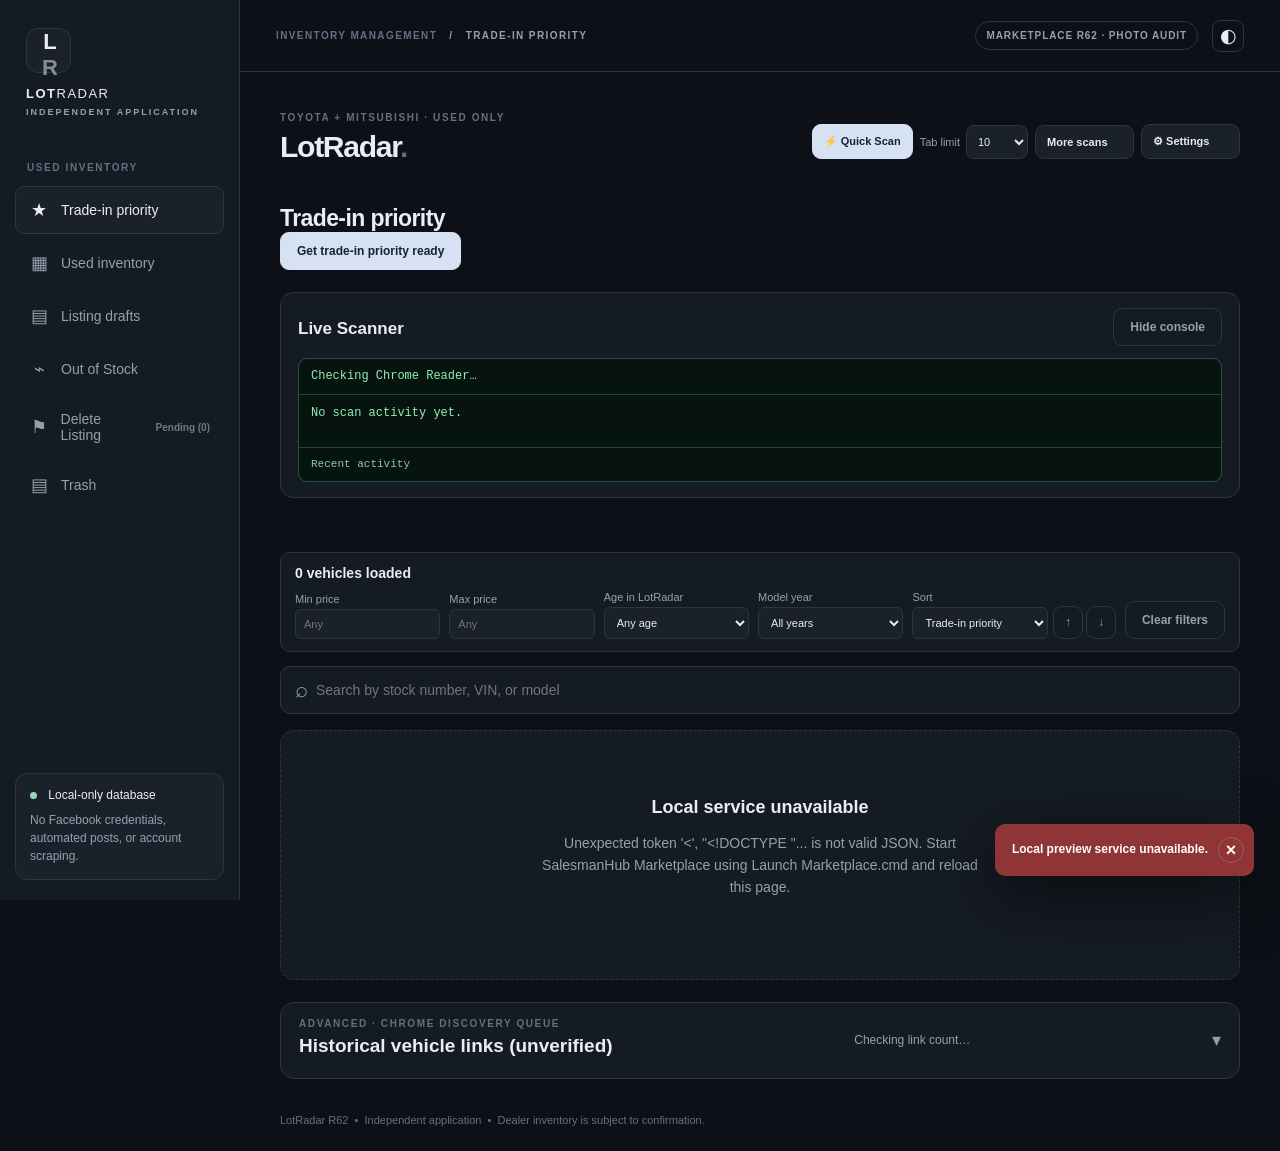
==== commit 9cef1989: "Separate Out of Stock and Delete Listing sections (#23) Co-authored-by: copilot-swe-agent[bot] <1989" ====
--- a/index.html
+++ b/index.html
@@ -4,22 +4,22 @@
   <meta charset="utf-8"><meta name="viewport" content="width=device-width,initial-scale=1">
   <meta name="color-scheme" content="dark light">
   <title>LotRadar</title>
-  <link rel="stylesheet" href="styles.css?v=posting-click-fix-2">
-  <script src="app.js?v=posting-click-fix-2" defer></script>
+  <link rel="stylesheet" href="styles.css?v=outstock-delete-listing-1">
+  <script src="app.js?v=outstock-delete-listing-1" defer></script>
 
 </head>
 <body>
   <div class="shell">
     <aside class="sidebar">
-      <div class="brand-mark">L<span>R</span></div>
+      <div class="brand-mark" data-brand-logo>L<span>R</span></div>
       <div class="brand-title">LOT<span>RADAR</span><small>INDEPENDENT APPLICATION</small></div>
       <div class="sidebar-heading">USED INVENTORY</div>
       <nav class="sidenav" id="tabs" aria-label="Inventory views">
         <button data-tab="trade" class="selected"><span>★</span> Trade-in priority</button>
         <button data-tab="all"><span>▦</span> Used inventory</button>
         <button data-tab="drafts"><span>▤</span> Listing drafts</button>
-        <button data-tab="published"><span>✓</span> Tracked on Facebook</button>
-        <button data-tab="outstock"><span>⌁</span> Out of stock &amp; FB cleanup</button>
+        <button data-tab="outstock"><span>⌁</span> Out of Stock</button>
+        <button data-tab="deletelisting"><span>⚑</span> Delete Listing <b class="nav-badge" id="delete-listing-badge" title="Facebook listings waiting for manual deletion">Pending (0)</b></button>
         <button id="btn-listing-trash" type="button"><span>▤</span> Trash</button>
       </nav>
       <div class="sidebar-spacer"></div>
--- a/styles.css
+++ b/styles.css
@@ -523,3 +523,16 @@
 
 #detail-overlay .posting-footer [data-act="create-draft"]{min-width:210px;min-height:48px;transform:none!important}
 .toast:not(.shown) .toast-close{pointer-events:none!important}
+
+/* Official radar logo (served only when the private asset is packaged; otherwise the LR text mark stays) */
+.brand-mark.has-logo{width:190px;height:190px;max-width:100%;background:transparent;box-shadow:none;border:0;border-radius:0;padding:0;overflow:visible;margin:0 auto 4px}
+.brand-logo{display:block;width:100%;height:100%;object-fit:contain}
+.brand-mark.has-logo{margin:0 auto 18px}
+.brand-mark.has-logo+.brand-title{position:absolute;width:1px;height:1px;margin:0;overflow:hidden;clip:rect(0 0 0 0);white-space:nowrap}   /* name stays for screen readers; the logo already shows it */
+.sidebar:has(.brand-mark.has-logo){overflow-y:auto;padding-top:14px;padding-bottom:14px}
+
+.nav-badge{margin-left:auto;font-size:10px;font-weight:800;opacity:.7;white-space:nowrap}
+.nav-badge.attention{opacity:1;color:var(--warn)}
+.removed-recovery{margin-top:14px;font-size:12px}
+.removed-recovery .removed-row{display:flex;gap:10px;align-items:center;justify-content:space-between;padding:8px 0;border-top:1px solid var(--line)}
+.delete-listing-card{display:block}
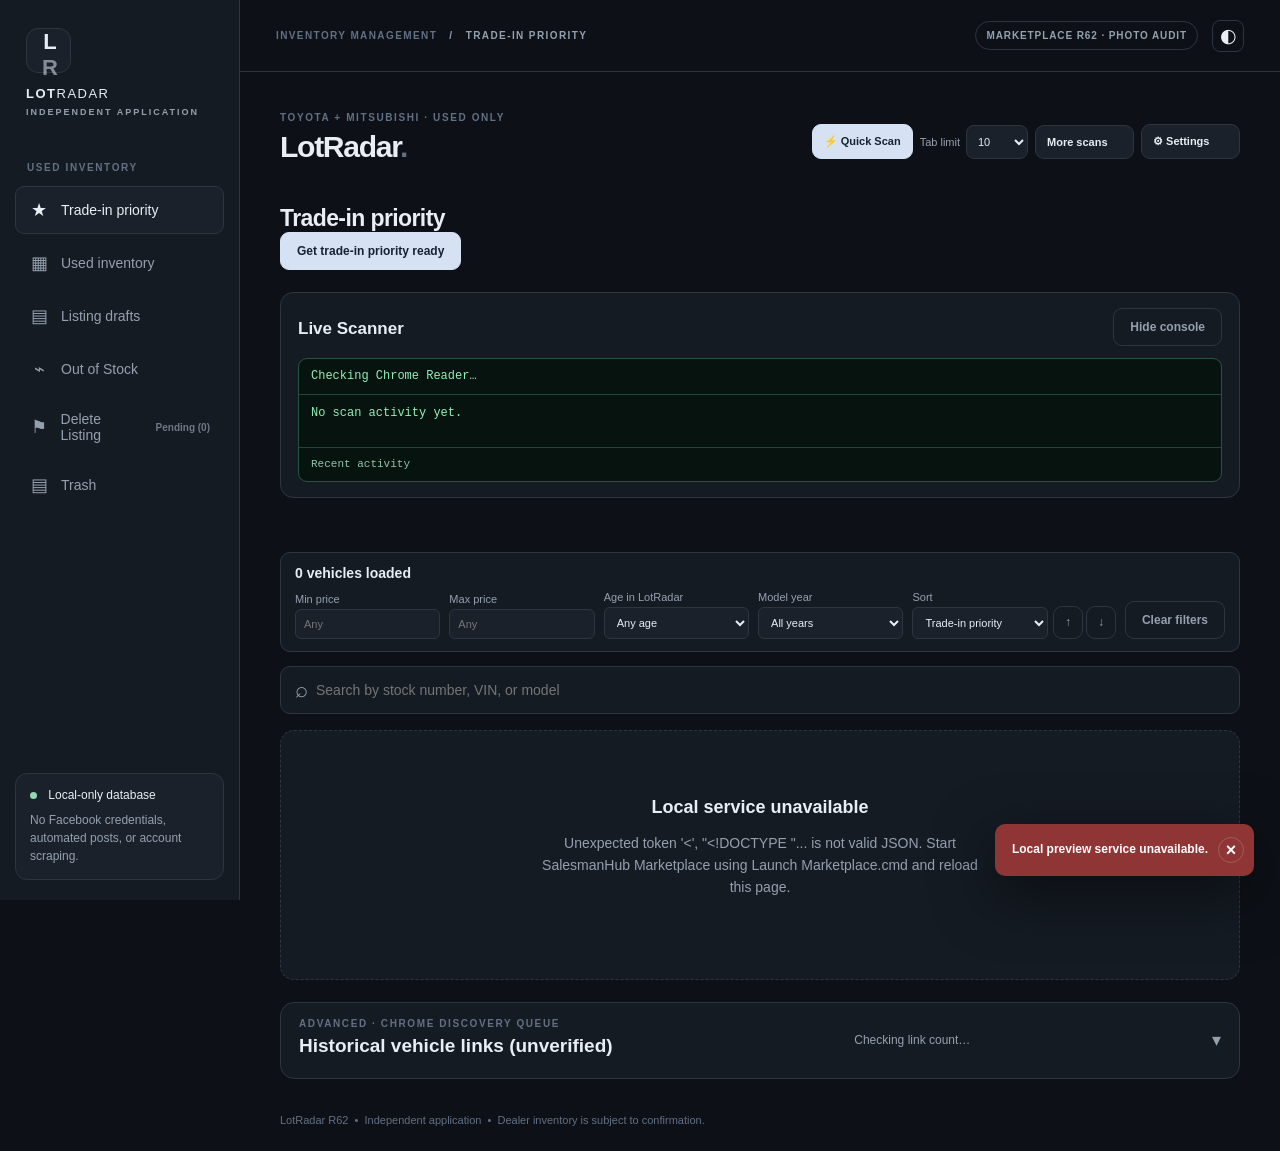
==== commit bc9f5b33: "feat(delete-listing): Refresh reuses Check Listing Links and shows this batch's evidence Architect h" ====
--- a/index.html
+++ b/index.html
@@ -4,8 +4,8 @@
   <meta charset="utf-8"><meta name="viewport" content="width=device-width,initial-scale=1">
   <meta name="color-scheme" content="dark light">
   <title>LotRadar</title>
-  <link rel="stylesheet" href="styles.css?v=outstock-delete-listing-1">
-  <script src="app.js?v=outstock-delete-listing-1" defer></script>
+  <link rel="stylesheet" href="styles.css?v=delete-listing-refresh-1">
+  <script src="app.js?v=delete-listing-refresh-1" defer></script>
 
 </head>
 <body>
--- a/styles.css
+++ b/styles.css
@@ -536,3 +536,13 @@
 .removed-recovery{margin-top:14px;font-size:12px}
 .removed-recovery .removed-row{display:flex;gap:10px;align-items:center;justify-content:space-between;padding:8px 0;border-top:1px solid var(--line)}
 .delete-listing-card{display:block}
+.delete-listing-section{display:grid;gap:10px;margin-bottom:18px}
+.delete-listing-section>.delete-listing-section-title{margin:0;font-size:13px;color:var(--soft);letter-spacing:.4px}
+.cleanup-status-warning{grid-column:1/-1;border:1px solid var(--warn);background:var(--panel2);color:var(--warn);padding:12px;border-radius:10px;font-size:12px;line-height:1.5;margin-bottom:12px}
+.cleanup-status-warning .btn{margin-left:8px}
+.delete-listing-refresh{grid-column:1/-1;border:1px solid var(--line,#334);background:var(--panel2);padding:10px 12px;border-radius:10px;font-size:12px;line-height:1.5;margin-bottom:12px}
+.delete-listing-refresh .refresh-bar{display:flex;gap:12px;align-items:center;flex-wrap:wrap}
+.delete-listing-refresh .refresh-details{margin-top:6px;color:var(--soft)}
+.refresh-review-card .refresh-dealer-result{margin-top:2px}
+.refresh-review-card .refresh-page_unavailable strong,.refresh-review-card .refresh-check_failed strong{color:var(--warn)}
+.delete-listing-section .vehicle-grid{width:100%}
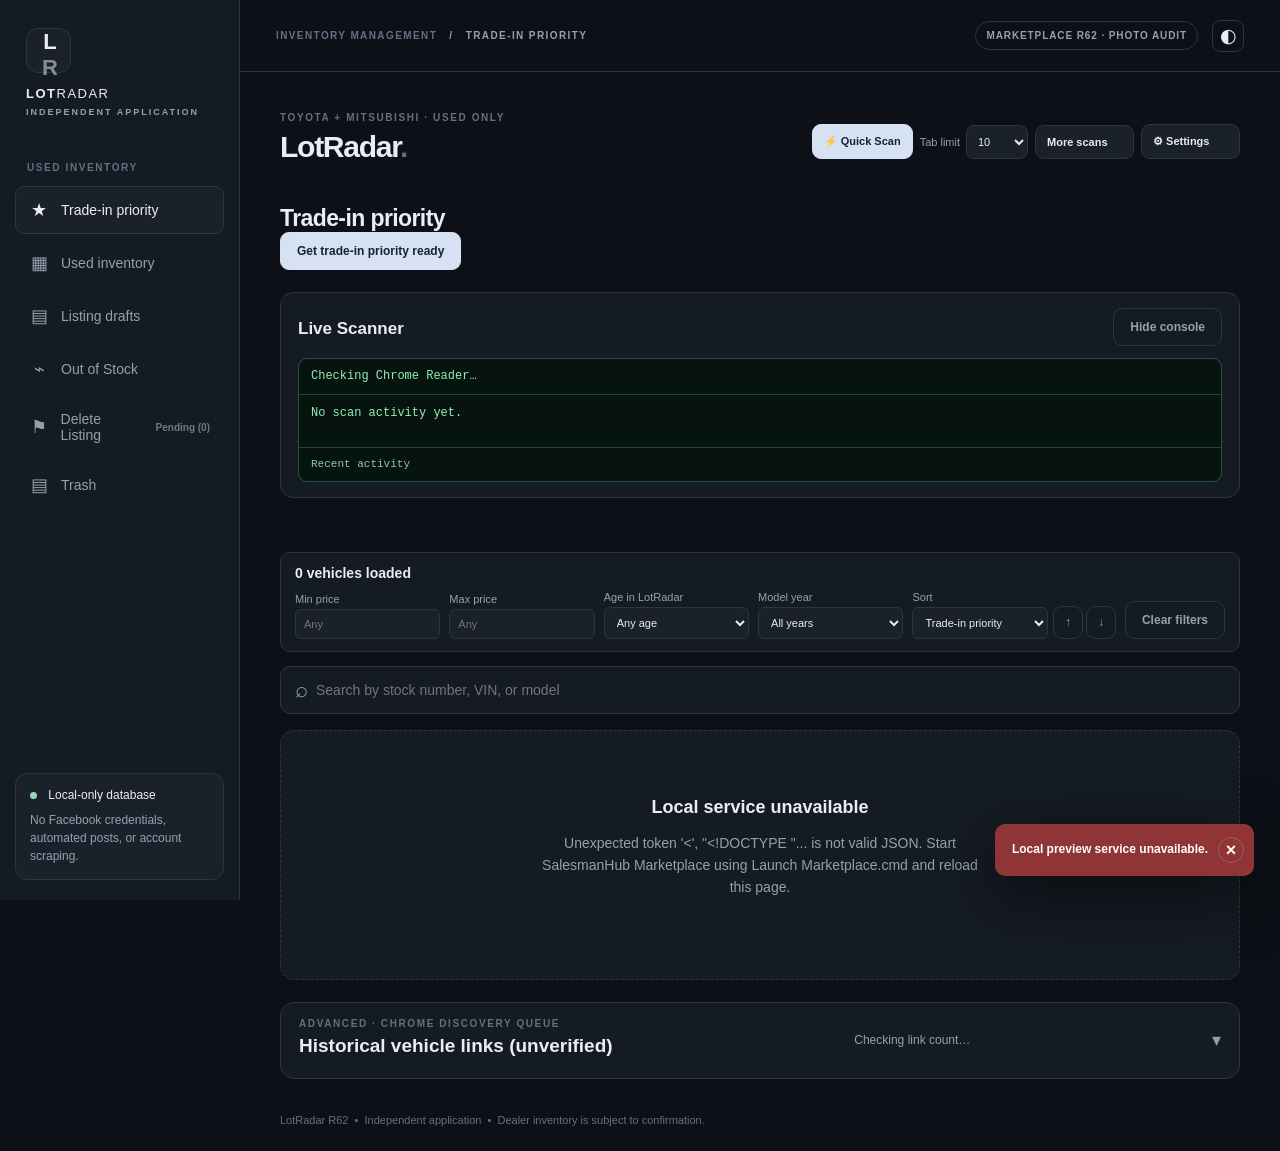
==== commit 5d55c3d8: "fix(delete-listing): Codex HOLD on bc9f5b3 - stale review after relink, target starvation, coverage " ====
--- a/index.html
+++ b/index.html
@@ -4,8 +4,8 @@
   <meta charset="utf-8"><meta name="viewport" content="width=device-width,initial-scale=1">
   <meta name="color-scheme" content="dark light">
   <title>LotRadar</title>
-  <link rel="stylesheet" href="styles.css?v=delete-listing-refresh-1">
-  <script src="app.js?v=delete-listing-refresh-1" defer></script>
+  <link rel="stylesheet" href="styles.css?v=delete-listing-refresh-2">
+  <script src="app.js?v=delete-listing-refresh-2" defer></script>
 
 </head>
 <body>
